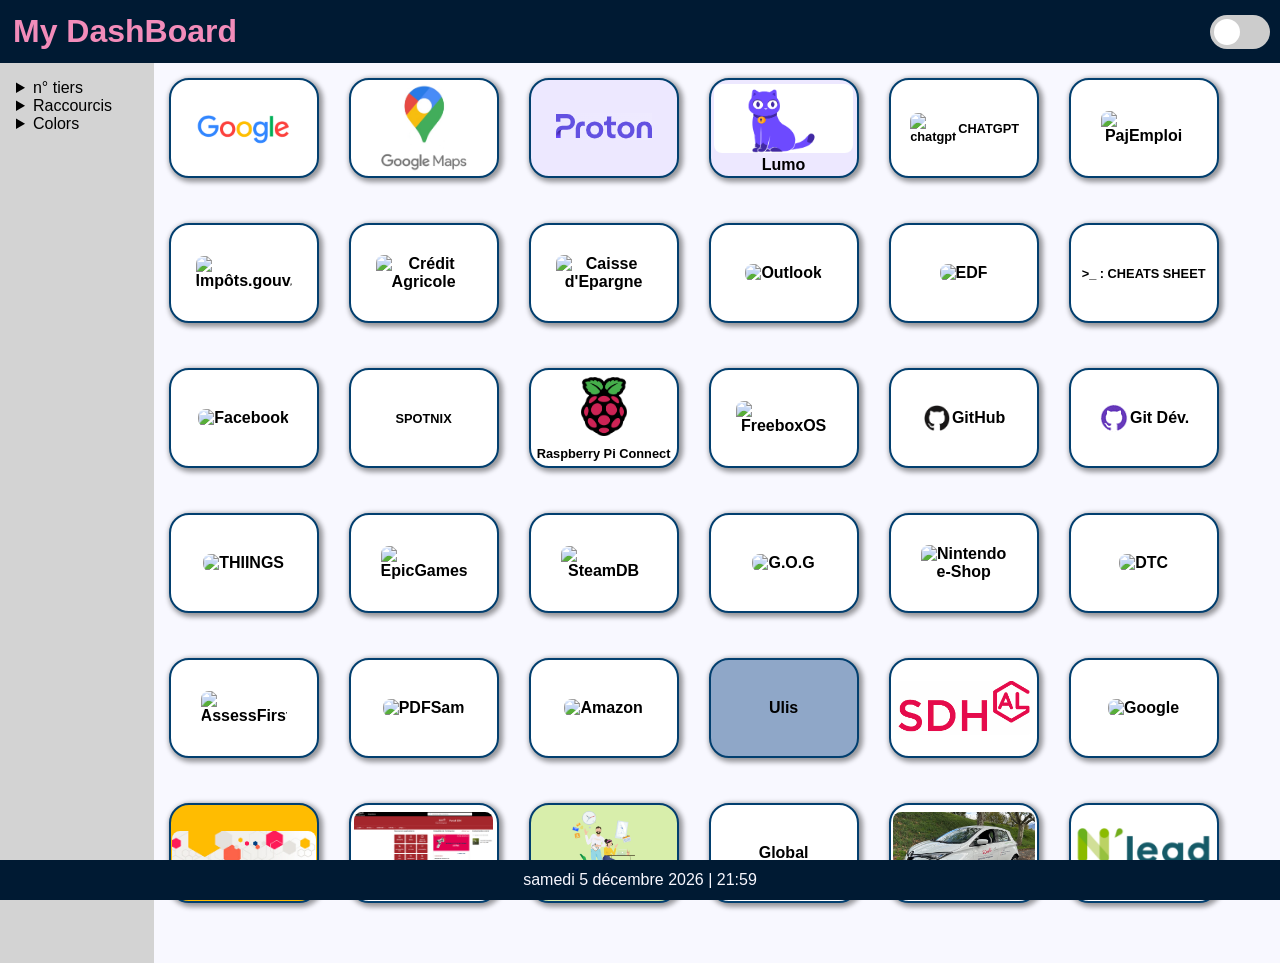
==== accueil.html @ 3bfd5beb "Update accueil.html" ====
<!DOCTYPE html>
<html lang="fr">
<head> 
  <meta charset="UTF8">
  <meta name="viewport" content="width=device-width, initial-scale=1.0">
  <title>My DashBoard</title>
  <link rel="stylesheet" href="./assets/style.css">
</head>
<body>
 <header>
  <h1>My DashBoard</h1>
  <label class="switch">
    <input type="checkbox">
    <span id="themeBtn" class="slider round"></span>
    </label>
 </header>  

<content>
	<aside class="sidebar">
    	 <details>
        <summary>n° tiers</summary>
          <ul>
          <li><strong> Cécile : </strong> <em> CVA </em><br> 20277596 </li>
          <li><strong> Mario  : </strong> <em> MJO </em><br> 20277439 </li>
          <li><strong> Emeline : </strong> <em> EVA </em><br> 20232457 </li>
          <li><strong> Linda : </strong> <em>  </em><br> 20244502 </li>
          <li><strong> Fiona : </strong> <em> FPC </em><br> 20261812 </li>
          <li><strong> Jérôme : </strong> <em> JCH </em><br> 20262426 </li>
          <li><strong> Nadine : </strong> <em> NAN </em><br> 19900276 </li>
          <li><strong> François : </strong> <br> 20009144 </li>
      </details>
        
      <details>
        <summary>Raccourcis</summary>
         <ul>
          <li>signature : alt + JMS </li>
          <li>pièce jointe : alt + SAFP  </li>
          <li> --inprivate "https://account.proton.me/fr/apps"</li> 
			 <li><pre> { DISPLAYBARCODE "https://devmj00.github.io/Appart_Eybens/" QR \t \h 1000 } </pre></li>
         </ul>
      </details>
        <details>
        <summary>Colors</summary>
        <div class="label-color" style="background-color : #001a33 ;">#001a33</div>
        <div class="label-color" style="background-color : #7ab3eb ;">#7ab3eb</div>
        <div class="label-color" style="background-color : #F28CBA ;">#F28CBA</div>
        <div class="label-color" style="background-color : #EC5197 ;">#EC5197</div>
        <div class="label-color" style="background-color : darkgreen ;">darkgreen</div>
        <div class="label-color" style="background-color : #009c00 ;">#009c00</div>
        <div class="label-color" style="background-color : #c50000 ;">#c50000</div>
        <div class="label-color" style="background-color : darkred ;">darkred</div>
        <div class="label-color" style="background-color : yellow ; color : black;">yellow</div>
        <div class="label-color" style="background-color : #FFBC01 ; color : black;">#FFBC01</div>
        <p> dual tone</p>
        <div class="label-color" style="background-color : #3447AA ; color : FBEAEB;">#3447AA</div>
        <div class="label-color" style="background-color : #FBEAEB ; color : #3447AA;">#FBEAEB</div>
        
        <div class="label-color" style="background-color : #9FE870 ; color : #163300;">#9FE870</div>
        <div class="label-color" style="background-color : #163300 ; color : #BDD9D7;">#163300</div>
        
        <div class="label-color" style="background-color : #BDD9D7 ; color : #03363D;">#BDD9D7</div>
        <div class="label-color" style="background-color : #03363D ; color : #BDD9D7;">#03363D</div>
        
        <div class="label-color" style="background-color : #FCDB32 ; color : #141D38;">#FCDB32</div>
        <div class="label-color" style="background-color : #141D38 ; color : #FCDB32;">#141D38</div>
        
        <div class="label-color" style="background-color : #34E0A1 ; color : #000000;">#34E0A1</div>     
        <div class="label-color" style="background-color : #000000 ; color : #34E0A1;">#000000</div>
        
        <div class="label-color" style="background-color : #6260FF ; color : #E4E4FF;">#6260FF</div>
        <div class="label-color" style="background-color : #E4E4FF ; color : #6260FF;">#E4E4FF</div>
        </details
  		</ul> 
 <!--     
      <iframe 
      src="https://www.google.com/maps/embed?pb=!1m18!1m12!1m3!1d2843.139183200873!2d5.714083076290503!3d45.15007097107056!2m3!1f0!2f0!3f0!3m2!1i1024!2i768!4f13.1!3m3!1m2!1s0x478a8b45962dcead%3A0x222e5b0a941be177!2sS.D.H%20Soci%C3%A9t%C3%A9%20Dauphinoise%20pour%20l&#39;Habitat!5e1!3m2!1sfr!2sfr!4v1780319355891!5m2!1sfr!2sfr" width="600" height="450" style="border:0;" allowfullscreen="" loading="lazy" referrerpolicy="no-referrer-when-downgrade">
        title="Echirolles"
        width="100"
        height="100"
        id="gmap_canvas"
        scrolling="no"
      </iframe>
  -->    
	</aside>


<!-- TEST 
<section>
	<details>
			<summary>PERSO</summary>
		<div>
			<a href="https://www.google.com/" target="_blank" rel="noopener noreferrer">
				<div class="card" style="color : black ; background-color : #FFFFFF ;" title="Ouvrir une page Google">
					<img src="./assets/google.png" alt="Google" style="max-width:100px;">
				</div>
			</a>
		</div> 
  </details>


	<details>
			<summary>SDH</summary>
		<div>
			<a href="https://www.google.com/maps" target="_blank" rel="noopener noreferrer" >
				<div class="card" style="background-color: white; color: black" title="Accéder à GoogleMaps">
					<img src="./assets/maps.png" alt="Google" style="max-width:100px;">
				</div>
			</a>
		</div>
  
    <div>
			<a href="https://account.proton.me/fr/apps" target="_blank" rel="noopener noreferrer" title="Ouvrir Proton">
				<div class="card" style="background-color: #EDE8FF;" >
					<img src="./assets/proton.png" alt="Proton" style="max-width:148px;">  
				</div>
			</a>
		</div>

		<div>
			<a href="https://github.com/login" title="Ouvrir GitHub" target="_blank" rel="noopener noreferrer">
				<div class="card" style="background-color: white; color: black" >
					<img src="./assets/github.png" alt="GIT-Hub">  
				</div>
			</a>
		</div>
	</details>
</section>
-->








	<section>
  
    <!-- GOOGLE --> 
		<div>
			<a href="https://www.google.com/" target="_blank" rel="noopener noreferrer">
				<div class="card" title="Ouvrir une page Google">
					<img src="./assets/img/google.png" alt="Google" style="max-width:100px;">
				</div>
			</a>
		</div> 
	
		<!-- GOOGLE MAPS --> 
		<div>
			<a href="https://www.google.com/maps" target="_blank" rel="noopener noreferrer" >
				<div class="card" title="Accéder à GoogleMaps">
					<img src="./assets/img/maps.png" alt="Google" style="max-width:100px;">
				</div>
			</a>
		</div>
  
        <!-- PROTON --> 
		<div>
			<a href="https://account.proton.me/fr/apps" target="_blank" rel="noopener noreferrer" title="Ouvrir Proton APPS">
				<div class="card" style="background-color: #EDE8FF;" >
					<img src="./assets/img/proton.png" alt="Proton" style="max-width:148px;">  
				</div>
			</a>
		</div>

  <!-- LUMO --> 
		<div>
			<a href="https://lumo.proton.me/u/3/" target="_blank" rel="noopener noreferrer" title="Ouvrir Lumo">
				<div class="card" style="background-color: #EDE8FF; color : black ;" >
					<img src="./assets/img/lumo.png" alt="Lumo" >Lumo
				</div>
			</a>
		</div>
    
    <!-- ChatGPT --> 
		<div>
			<a href="https://chat.openai.com/chat" target="_blank" rel="noopener noreferrer">
				<div class="card" style="font-size : 0.8rem;" title="Ouvrir ChatGPT">
					<img src="./assets/img/ai.png" style="max-width : 50px;" alt="chatgpt" >CHATGPT
        </div>
			</a>
		</div> 
    
  	<!-- PAJEMPLOI --> 
		<div>
			<a href="https://pajemploi.urssaf.fr/employeur/tableau-de-bord" title="Ouvrir PajEmploi" target="_blank" rel="noopener noreferrer">
				<div class="card" style="background-color: white; color: black" >
					<img src="" alt="PajEmploi" style="max-width:90px;">  
				</div> 
			</a>
		</div>
    
    <!-- Impôts  --> 
		<div>
			<a href="https://cfspart.impots.gouv.fr/LoginMDP?op=c&url=aHR0cHM6Ly9jZnNwYXJ0LmltcG90cy5nb3V2LmZyL3BvcnRhbC9kZ2kvcHVibGljL3BlcnNvO2pzZXNzaW9uaWQ9SU9EMUlNQVhET0dJSlFGSUVJUUNGRlE/cGFnZUlkPXBuYTJwYXImc2ZpZD0zMA==" target="_blank" rel="noopener noreferrer">
				<div class="card" title="Impôts.gouv.fr">
					<img src="" alt="Impôts.gouv.fr" style="max-width:100px;">
				</div>
			</a>
		</div>
  
  	<!-- CREDIT AGRICOLE  --> 
		<div>
			<a href="https://www.ca-sudrhonealpes.fr/" target="_blank" rel="noopener noreferrer">
				<div class="card" title="Crédit Agricole">
					<img src="" alt="Crédit Agricole" style="max-width:100px;">
				</div>
			</a>
		</div>

  	<!-- CAISSE EPARGNE  --> 
		<div>
			<a href="https://www.caisse-epargne.fr/languedoc-roussillon/" target="_blank" rel="noopener noreferrer">
				<div class="card" title="Caisse d'Epargne">
					<img src="" alt="Caisse d'Epargne" style="max-width:100px;">
				</div>
			</a>
		</div>
  
      <!-- HOTMAIL--> 
		<div>
			<a href="https://login.microsoftonline.com/common/oauth2/v2.0/authorize?client_id=9199bf20-a13f-4107-85dc-02114787ef48&scope=https%3A%2F%2Foutlook.office.com%2F.default%20openid%20profile%20offline_access&redirect_uri=https%3A%2F%2Foutlook.live.com%2Fmail%2F&client-request-id=3ce5e1bb-b1ed-cb11-c162-7fed2690da3d&response_mode=fragment&client_info=1&prompt=select_account&nonce=01993dd1-189d-70fd-88da-917ae0c7d07d&state=eyJpZCI6IjAxOTkzZGQxLTE4OWMtNzU2MS1iN2FjLWM1NzhhNDYzMGE0NyIsIm1ldGEiOnsiaW50ZXJhY3Rpb25UeXBlIjoicmVkaXJlY3QifX0%3D&claims=%7B%22access_token%22%3A%7B%22xms_cc%22%3A%7B%22values%22%3A%5B%22CP1%22%5D%7D%7D%7D&x-client-SKU=msal.js.browser&x-client-VER=4.14.0&response_type=code&code_challenge=01E7jorOYCx67soSQBR27kRPryKLrMpgQDZrTjeNAtE&code_challenge_method=S256&cobrandid=ab0455a0-8d03-46b9-b18b-df2f57b9e44c&fl=dob,flname,wld" title="Ouvrir Outlook" target="_blank" rel="noopener noreferrer">
				<div class="card" style="background-color: white; color: black" >
					<img src="https://aadcdn.msftauth.net/shared/1.0/content/images/microsoft_logo_564db913a7fa0ca42727161c6d031bef.svg" alt="Outlook" style="max-width:90px;">  
				</div> 
			</a>
		</div>
    



   	<!-- EDF --> 
		<div>
			<a href="https://espace-client.edf.fr/sso/XUI/#login/&realm=%2FINTERNET&goto=https%3A%2F%2Fespace-client.edf.fr%2Fsso%2Foauth2%2FINTERNET%2Fauthorize%3Fresponse_type%3Dcode%26scope%3Dopenid%2520email%2520profile%2520infotech%2520b2c_services%2520b2c_business_process%2520comptes-internet%2520gestion-bons-plans%2520contrats-services-options%2520contracts_list%253Aread%2520customers%253Aread%2520contracts%253Aread%2520documents%253Aread%2520edelia_comparisons%253Aread%2520edelia_elec_consumption%253Aread%2520edelia_gas_consumption%253Aread%2520edelia_offer_subscription%253Awrite%26client_id%3DSiteCP%26state%3DoAtGT6M9pdwWF07O2HU5NAYEZnY%26redirect_uri%3Dhttps%253A%252F%252Fparticulier.edf.fr%252Ffr%252Faccueil%252Fespace-client%252Fmoduleopenidc.html%26nonce%3DItp02R9O6--rkpZb56mmlXAcmfINxOmm5KK1skKWLx4%26response_mode%3Dform_post" target="_blank" rel="noopener noreferrer">
				<div class="card" title="Caisse d'Epargne">
					<img src="" alt="EDF" style="max-width:100px;">
				</div>
			</a>
		</div>
    
    <!-- CHEATS SHEET --> 
		<div>
			<a href="cheats_sheet.html" target="_blank" rel="noopener noreferrer">
				<div class="card" style="font-size : 0.8rem;" title="Ouvrir la page de cheats">>_ : CHEATS SHEET
				</div>
			</a>
		</div> 
  

  
  <!-- FACEBOOK  --> 
		<div>
			<a href="https://www.facebook.com/" target="_blank" rel="noopener noreferrer">
				<div class="card" title="Facebook">
					<img src="" alt="Facebook" style="max-width:100px;">
				</div>
			</a>
		</div>
    

    <!-- SPOTNIX --> 
		<div>
			<a href="http://192.168.1.165:8000/accounts/login/" target="_blank" rel="noopener noreferrer">
				<div class="card" style="font-size : 0.8rem;" title="Ouvrir spotnix">SPOTNIX
				</div>
			</a>
		</div> 
  
    <!-- RASPBERRY PI CONNECT --> 
		<div>
			<a href="https://id.raspberrypi.com/sign-in" target="_blank" rel="noopener noreferrer">
				<div class="card" style="font-size : 0.8rem;" title="Ouvrir Raspberry PI Connect">
					<img src="./assets/img/raspberry.png" alt="raspberry pi" style="max-width : 50px;">Raspberry Pi Connect
        </div>
			</a>
		</div> 
  
  <!-- FreeboxOS --> 
		<div>
			<a href="http://mafreebox.freebox.fr/" target="_blank" rel="noopener noreferrer">
				<div class="card" title="FreeboxOS">
					<img src="" alt="FreeboxOS" style="max-width:100px;">
				</div>
			</a>
		</div>
  
  	<!-- GIT HUB --> 
		<div>
			<a href="https://github.com/login" title="Ouvrir GitHub" target="_blank" rel="noopener noreferrer">
				<div class="card" "> 
					<img src="./assets/img/github.png" style="max-width : 30px; "alt="GIT-Hub">  GitHub
				</div>
			</a>
		</div>


		<!-- GIT HUB DEV --> 
		<div>
			<a href="https://github.com/login?return_to=https%3A%2F%2Fgithub.com%2Fauth%2Fgithub_editor%3Fredirect%3D%252Fgithub%252Fdev%26requestId%3D231b10f1-9324-4a76-9777-98030a4b96dc" title="Ouvrir GitHub DEV" target="_blank" rel="noopener noreferrer">
				<div class="card" >
					<img src="[data-uri]" alt="GIT-Hub Dev." style="max-width:80px;">  Git Dév.
				</div> 
			</a>
		</div>


<!-- THE THIINGS --> 
		<div>
			<a href="https://www.thiings.co/things" title="Ouvrir The THIINGS" target="_blank" rel="noopener noreferrer">
				<div class="card" style="background-color: white; color: black" >
					<img src="" alt="THIINGS" style="max-width:90px;">  
				</div> 
			</a>
		</div>



<!-- EPIC GAMES --> 
		<div>
			<a href="https://www.epicgames.com/site/fr/home" title="Ouvrir Epic Games" target="_blank" rel="noopener noreferrer">
				<div class="card" style="background-color: white; color: black" >
					<img src="" alt="EpicGames" style="max-width:90px;">  
				</div> 
			</a>
		</div>


	<!-- STEAM DB--> 
		<div>
			<a href="https://steamdb.info/upcoming/free/" title="Ouvrir SteamDB" target="_blank" rel="noopener noreferrer">
				<div class="card" style="background-color: white; color: black" >
					<img src="" alt="SteamDB" style="max-width:90px;">  
				</div> 
			</a>
		</div>


	<!-- GOG --> 
		<div>
			<a href="https://www.gog.com/fr/" title="Ouvrir Good Old Games" target="_blank" rel="noopener noreferrer">
				<div class="card" style="background-color: white; color: black" >
					<img src="" alt="G.O.G" style="max-width:90px;">  
				</div> 
			</a>
		</div>



	<!-- Nintendo e-Shop--> 
		<div>
			<a href="https://www.nintendo.fr/Rechercher/Rechercher-299117.html?f=147394-5-81" title="Ouvrir Nintendo e-Shop" target="_blank" rel="noopener noreferrer">
				<div class="card" style="background-color: white; color: black" >
					<img src="" alt="Nintendo e-Shop" style="max-width:90px;">  
				</div> 
			</a>
		</div>


	<!-- DTC --> 
		<div>
			<a href="https://danstonchat.com/latest.html" title="Ouvrir DTC" target="_blank" rel="noopener noreferrer">
				<div class="card" style="background-color: white; color: black" >
					<img src="" alt="DTC" style="max-width:90px;">  
				</div> 
			</a>
		</div>

	<!-- ASSESS FIRST --> 
		<div>
			<a href="https://my.assessfirst.com/profile/synthesis" title="Ouvrir AssessFirst" target="_blank" rel="noopener noreferrer">
				<div class="card" style="background-color: white; color: black" >
					<img src="" alt="AssessFirst" style="max-width:90px;">  
				</div> 
			</a>
		</div>

<!-- PDFSam --> 
		<div>
			<a href="https://pdfsam.org/fr/" title="Ouvrir PDFSam" target="_blank" rel="noopener noreferrer">
				<div class="card" style="background-color: white; color: black" >
					<img src="https://pdfsam.org/imgs/basic.svg" alt="PDFSam" style="max-width:90px;">  
				</div> 
			</a>
		</div>



	<!-- AMAZON --> 
		<div>
			<a href="https://www.amazon.fr/?ie=UTF8&ie=UTF8" title="Ouvrir Amazon" target="_blank" rel="noopener noreferrer">
				<div class="card" style="background-color: white; color: black" >
					<img src="" alt="Amazon" style="max-width:90px;">  
				</div> 
			</a>
		</div>








<!-- ////////////////////////////////////////////////////////////////////// -->


	<!-- ULIS --> 
		<div>
			<a href="http://srvuweb-p1//ULISNGE/index.do?clientHostName=%clientname%" target="_blank" rel="noopener noreferrer"><div class="card" style="background-color : #8FA7C8 ;" title="Démarrer avec Ulis" > Ulis </div></a>
		</div>
	
	<!-- SDH --> 
		<div>
			<a href="https://www.sdh.fr/accueil" title="Se rendre sur la page de la SDH" style="text-decoration:none;">
				<div class="card">
		  			<img src="./assets/img/sdh.png" alt="SDH">  
				</div>
			</a>
		</div>
	


		<!-- UTILES - L'intranet --> 
		<div>
			<a href="https://utiles-intranet.actionlogement.fr/jcms/j_6/accueil-action-logement" target="_blank" rel="noopener noreferrer"><div class="card" style="background-color : white ;" title="Consulter la page Utile" > <img src="https://utiles-intranet.actionlogement.fr/plugins/ActionLogementPlugin/images/svg/AL-Logo_Utiles.svg" alt="Google" style="max-width:100px;">
				</div>
</a>
		</div>
	



		<!-- TRAVAUX --> 
		<div>
			<a href="http://globalsdh/intranet/index.php?option=com_user&view=login&return=aHR0cDovL2dsb2JhbHNkaC9pbnRyYW5ldC9pbmRleC5waHA/b3B0aW9uPWNvbV90YWNoZSZ2aWV3PXRhY2hlJkl0ZW1pZD0x" target="_blank" rel="noopener noreferrer"><div class="card" style="background-color : #FFBC01 ;" title="Accéder à la plate-forme Travaux">
		<img src="./assets/img/plateforme.png" alt="plate-forme travaux" style="max-width : 148px ; padding : 2px ;"> 
    </div>
    </a>
    </div>
	
		<!-- SHAREPOINT --> 
		<div>
			<a href="https://sdh38.sharepoint.com/" target="_blank" rel="noopener noreferrer">
				<div class="card" style="background-color : white ;" title="Accéder au Sharepoint de la SDH">
					<img src="./assets/img/sharepoint.png" alt="Sharepoint"  > 
				</div>
			</a>
		</div>
	  
	
		<!-- E-Temptation -->    
		<div>
			<a href="https://etemptation.sdh.fr/webquartz/ux/login" target="_blank" rel="noopener noreferrer">
      <div class="card" style="background-color : #D8EEAB; color:black; font-size : 0.8rem;" title="Accéder à e-temptation"> 
        <img src="./assets/img/etemptation.png" alt="e-temptation" style="max-height : 70px;" > e-Temptation
      </div>
      </a>
    </div>
    
		<!-- GLOBAL --> 
		<div>
			<a href="https://sdh38.sharepoint.com/:x:/r/sites/contrats/_layouts/15/Doc.aspx?sourcedoc=%7B509EFE42-FEB6-487E-A85F-B5C6C9107D9E%7D&file=GLOBAL.xlsx&action=default&mobileredirect=true" target="_blank" rel="noopener noreferrer"><div class="card" title="Ouvrir le fichier Global.xls"> Global </div> </a>
		</div>
	  
			<!-- Résa voitures --> 
		<div>
			<a href="https://sdh38.sharepoint.com/sites/resa-auto/SitePages/Home.aspx" target="_blank" rel="noopener noreferrer" title="Ouvrir la page de réservations">
				<div class="card" >
					<img src="./assets/img/voiture sdh.png" alt="Voiture SD" style="max-width:146px;">  
				</div>
			</a>
		</div>
	
		<!-- NLEAD --> 
		<div>
			<a href="https://lead.novamap.fr/Logon.html" target="_blank" rel="noopener noreferrer" >
				<div class="card" style="background-color: white; color: black" title="Accéder à NLead">
					<img src="./assets/img/nlead.png" alt="NLead" style="max-width:145px; height : auto ;">
				</div>
			</a>
		</div>
	
	
		<!-- BPU FOURNISSEURS --> 
		<div>
			<a href="https://sdh38.sharepoint.com/sites/coordination/Contrats%20cadres/Forms/AllItems.aspx?id=%2Fsites%2Fcoordination%2FContrats%20cadres%2FContrats%20Cadres%20Documents%20utilisateurs%2001%2004%202024%2FBPU%20CCTP%20UTILISATEURS%20SDH&viewid=c0a34562%2Da42f%2D4c1d%2Db7f9%2D2b9f43f0b4b4&csf=1&web=1&e=fppwPn&CID=4b748ab4%2D9c26%2D47b3%2D93e7%2D63bd89ae9bfc&FolderCTID=0x012000C0CA5AEB430E444C98773A76CD23D362" target="_blank" rel="noopener noreferrer"><div class="card" title="Ouvrir les BPU"> BPU Fournisseurs</div> </a>
		</div>
	
	
	
		<!-- SYNDICS --> 
		<div>
			<a href="https://sdh38.sharepoint.com/:x:/r/sites/dtps-p/Partage/PROXIMIT%C3%89/TER%2005%20-%20Sud%20et%20Est/PATRIMOINE%20TSE/GESTION%20SYNDIC/Coordonn%C3%A9es%20syndics.xlsx?d=w564c66ccb73a5b92b030b81d4233f029&csf=1&web=1&e=CpN0zS" target="_blank" rel="noopener noreferrer"><div class="card" title="Ouvrir le tableau coordonnées des syndics"> Syndics</div> </a>
		</div>
	
	
	
		<!-- MOKA.CARE --> 
		<div>
			<a href="https://member.moka.care/users/sign_in" target="_blank" rel="noopener noreferrer" title="Ouvrir la page Moka.Care">
				<div class="card" style="background-color: white;" >
					<img src="https://member.moka.care/assets/moka-care-logo-166x40-65ba8d927c11c971dc412931bf18266c7afb45d88df85abef12a6f43768f564c.svg" alt="MokaCare" style="max-width:145px; padding : 3px;">  
				</div>
			</a>
		</div>
	
		<!-- EPSENS --> 
		<div>
			<a href="https://www.epsens.com/" title="Ouvrir la page Epsens" target="_blank" rel="noopener noreferrer" >
				<div class="card" >
					<img src="https://www.epsens.com/themes/custom/epargne_salariale/img/logo.svg" alt="Epsens" style="max-width:100px;">  
				</div>
			</a>
		</div>
	
		<!-- ABEILLES --> 
		<div>
			<a href="https://sdh38.sharepoint.com/sites/collab/Dossiers%20collaboratifs/Forms/AllItems.aspx?id=%2Fsites%2Fcollab%2FDossiers%20collaboratifs%2FContrats%2F01%20Contrats%2F1%2E%20CONTRATS%20ENTRETIEN%20COURANT%2FDESINSECTISATION%20DERATISATION%20DESINFECTION%20%20GAINES%20RECEPT%20LOCAUX%20VO%2FContrat%5F2D%5F01%2D07%2D2024%5F30%2D06%2D2028%2FLOT%2001%20PRODHYG&viewid=69fb6774%2Db1b8%2D4501%2D88e7%2De67838792ee4&FolderCTID=0x01200038919A1790571C4EA8BCA6A5AD4B221E" target="_blank" rel="noopener noreferrer" title="Ouvrir la page des BPU guêpes/abeilles/frelons etc...">
				<div class="card" style="background-color: white; color: black" alt="Sharepoint sur les abeilles">
					<img src="./assets/img/frelon.png" alt="Abeilles" style="max-height : 70px; max-width : 80px;">   BPU Insectes
        </div>
			</a>
		</div>
	
		<!-- CADASTRE --> 
		<div>
			<a href="https://cadastre.data.gouv.fr/" target="_blank" rel="noopener noreferrer" title="Accéder aux références cadastrales">
				<div class="card" >
					<img src="./assets/img/cadastre.png" alt="Cadastre" style="max-height : 80px; max-width : 140px;">  Cadastre
				</div>
			</a>
		</div>

		<!-- ISERBA --> 
		<div>
			<a href="https://extranet.iserba.fr/login" target="_blank" rel="noopener noreferrer" title="Consulter les rapports d'intervention">
				<div class="card" >
					<img src="./assets/img/iserba.png" alt="Iserba" style="max-width:145px;">
				</div>
			</a>
		</div>
  
  
  		<!-- Activ'Challenge --> 
		<div>
			<a href="https://www.activchallenge.fr/wp/wp-login.php" target="_blank" rel="noopener noreferrer" title="Let's go challenge">
				<div class="card" > Activ'Challenge
					<img src="https://www.activchallenge.fr/content/uploads/2022/09/Logo-ActivChallenge-x4.png" alt="Activ'Challenge" style="max-width:140px;">
				</div>
			</a>
		</div>


  		<!-- Football Cup --> 
		<div>
			<a href="https://sdh38.scorecastbusiness.com/auth/login" target="_blank" rel="noopener noreferrer" title="Let's go challenge">
				<div class="card" > Football Cup
					<img src="./assets/img/football.png" alt="Football Cup" style="max-width:145px;">
				</div>
			</a>
		</div>
		

<!-- MELCHIOR -->


		<div>
			<a href="https://compte.melchior.pro/" title="Melchior" target="_blank" rel="noopener noreferrer">
				<div class="card" >
					<img src="./assets/img/melchior.png" alt="Melchior">  
				</div> 
			</a>
		</div>
	</section>
</content>
	
<footer id="site-footer">
</footer>

<script src="./assets/scripts.js"></script>
</body>
---- assets/style.css ----
/* -------------------------------------------------
   Reset minimal
   ------------------------------------------------- */
*,
*::before,
*::after {
    box-sizing: border-box;
    margin: 0;
    padding: 0;
}

body {
	#display : flex ; 
	font-family: "Antonio", sans-serif;
	#flex-direction : column ; 
	align-items : center ; 
	background-color : ghostwhite; 
	height : 90vh;
	overflow: auto; 
}

body.dark {
	background-color : #001a33;
	color : white;
}
	
body.dark button {
	background-color : #F28CBA;
}

body.dark aside,
aside.dark {
    background-color: #001a33;
}

body.dark .card {
    border: 2px solid ghostwhite;
    background-color: #001a33;
	color : ghostwhite;
}

	
header {
  min-height : 60px;
  padding : 10px;
  /*height : auto;*/
  background-color : #001a33;
  color : #F28CBA;
  display : flex ;
  flex-direction : row ;
  justify-content : space-between;
  align-items : center;
  

}

header > h1 {
	padding : 3px;
	text-align: center; 
}


a {
	text-decoration : none ; 
	color : ghostwhite ; 
}

button {
	padding : 10px; 
	border : none;
	background : #7ab3eb;
	color : white;
	border-radius : 8px;
	cursor : pointer;
	font-size : 20px;
}

.label-color {
	margin : 5px;
	color : white; 
	border-radius : 8px ; 
	max-width : 60%; 
	min-height : 30px;
	padding : 1%; 
	text-align : center;
	display : flex ;
	flex-direction : column;
	justify-content : center; 
	font-size : 0.8rem;
	font-weight : bold;
}

.card {
	display : flex ; 
	padding : 1% ;
	flex-wrap : wrap ; 
	min-width : 130px ;
	/* max-width : 150px; */
	width : 150px ;
	height : 100px;
	min-height : 100px;
	background-color : white ;
	color : black; 
	border : 2px solid #023F6F;
	border-radius : 20px ; 
	box-shadow : 2px 2px 5px 2px rgba(0, 0, 0, 0.4) ;
	justify-content : center ; 
	align-items : center ; 
	text-align : center ; 
	margin-bottom : 15px ;
	font-weight : bold ; 
	transition: all 0.2s ease;
}

/*
iframe {
	width : 100%;
}
*/

.card:hover {
	cursor : pointer ; 
	transform : scale(1.1) ;
	transition : transform 99ms ;
}

footer {
	display : flex ;
	position : fixed ;
	left : 0;
	bottom : 0 ; 
	color : ghostwhite ; 
	background-color : #001a33;; 
	width : 100% ; 
	height : 40px; 
	justify-content : center ;
	align-items : center; 
}

content {
	display : flex ; 
	flex-direction : row ; 
	width : 100%;
	/* overflow-y: auto; */
}

img {
  border-radius : 10px;
  padding : 2px;
  max-width : 100%;
  max-height : 100%;
}

 /* ---------- Sidebar (menu) ---------- */
.sidebar {
	position: sticky;  /* reste visible pendant le scroll */
	flex: 0 0 12%;   
	top: 0;
	left: 0;
	min-width : 130px;
	/*
    max-width : 250px;
    width : 5%; 
  */
	height: 100vh;
	background: lightgrey;
	padding: 1rem;
	/* box-sizing: border-box; */
	overflow-y: auto;
	}
    
.sidebar h1 {
	text-align : center ; 
	color : #023F6F ;
}
.sidebar h2 {
	margin-top: 0;
	color : #023F6F; 
}

.sidebar h3 {
	color : green;
}
.sidebar ul {
	list-style: none;
	padding: 0;
	margin: 0;
}

.sidebar li {
	margin: 0.5rem 0;
	font-size : 0.9em ;
}


/*
.sidebar a {
	text-decoration: none;
	color: #333;
	font-weight: 500;
}

.sidebar a:hover {
	color: #0066cc;
}
*/


section 
{
	display : flex ; 
	flex: 1; 
	flex-direction : row ; 
	align-items : center ; 
	align-content : flex-start ;
	justify-content: flex-start ; 
	padding : 15px;             
	right: 0;
	flex-wrap : wrap;
	gap : 30px ; 
	width : 70%;
	max-width: calc(100% - 150px); /* garantit qu’on ne dépasse pas le sidebar */
	height : 95vh; 
	overflow-y: auto;
}
 	

.switch {
	position : relative ; 
	display : inline-block ;
	width : 60px;
	height : 34px;
}

.switch input {
	opacity : 0;
	width : 0;
	height : 0;
}

.slider {
	position : absolute; 
	cursor : pointer ; 
	top : 0;
	left : 0;
	right : 0;
	bottom : 0;
	background-color : #ccc;
	-webkit-transition : .4s;
	transition : .4s;
}

.slider:before {
	position : absolute;
	content : "";
	height : 26px;
	width : 26px;
	left : 4px;
	bottom: 4px;
	background-color : white; 
	-webkit-transition : .4s;
	transition: .4s;
}

input:checked + .slider {
	background-color: #2196F3;
}

input:focus + .slider {
	box-shadow : 0 0 1px #2196F3;
}

input:checked + .slider:before {
	-webkit-transform : translateX(26px);
	-ms-transform: translateX(26px);
	transform: translateX(26px);
}

.slider.round {
	border-radius: 34px;
}

.slider.round:before {
	border-radius: 50%;
}



/* -------------------------------------------------
   1️⃣ Tablette (portrait) – largeur ≤ 1024 px
   ------------------------------------------------- */
@media (max-width: 1024px) {
    .card {
        height : 150px ; 
	flex: 0 0 30%;      /* 3 cartes par ligne */
	
    }

/* Masque la barre sur les navigateurs WebKit (Chrome, Edge, Safari) */
         .sidebar::-webkit-scrollbar {
                  width: 0;               /* largeur de la barre */
                  background: transparent;/* évite un petit espace gris */
}
/* Firefox – utilise la propriété propriétaire */
.sidebar {
    scrollbar-width: none;  /* «none » masque la barre */
}

/* Optionnel : garder la possibilité de faire défiler avec la molette ou le toucher */
.sidebar {
    -ms-overflow-style: none;   /* IE/Edge legacy */
}

}

/* -------------------------------------------------
   2️⃣ Mobile – largeur ≤ 768 px
   ------------------------------------------------- */
@media (max-width: 768px) {
  
    .card {
        min-width : 110px ;
	width : 130px;
	height : 130px;
        font-size : 0.8em ;  
   }

   .card img {
       width : 80%;
   }
   
   .sidebar {
	/*position: sticky;          */    /* reste visible pendant le scroll */
	flex: 0 0 12%;   
	top: 0;
	left: 0;
	min-width : 120px;
	max-width : 200px;
	width : 10%; 
	height: 100vh;
	background: lightgrey;
	padding: 1rem;
	/* box-sizing: border-box; */
	overflow-y: auto;
	}
   
   .sidebar h2
   {
       font-size : 0.8em; 
   }

   .sidebar li {
	margin: 0.5rem 0;
	font-size : 0.7em ;
   }

/* Masque la barre sur les navigateurs WebKit (Chrome, Edge, Safari) */
         .sidebar::-webkit-scrollbar {
                  width: 0;               /* largeur de la barre */
                  background: transparent;/* évite un petit espace gris */
       }
/* Firefox – utilise la propriété propriétaire */
.sidebar {
    scrollbar-width: none;  /* «none » masque la barre */
}

/* Optionnel : garder la possibilité de faire défiler avec la molette ou le toucher */
.sidebar {
    -ms-overflow-style: none;   /* IE/Edge legacy */
}
}
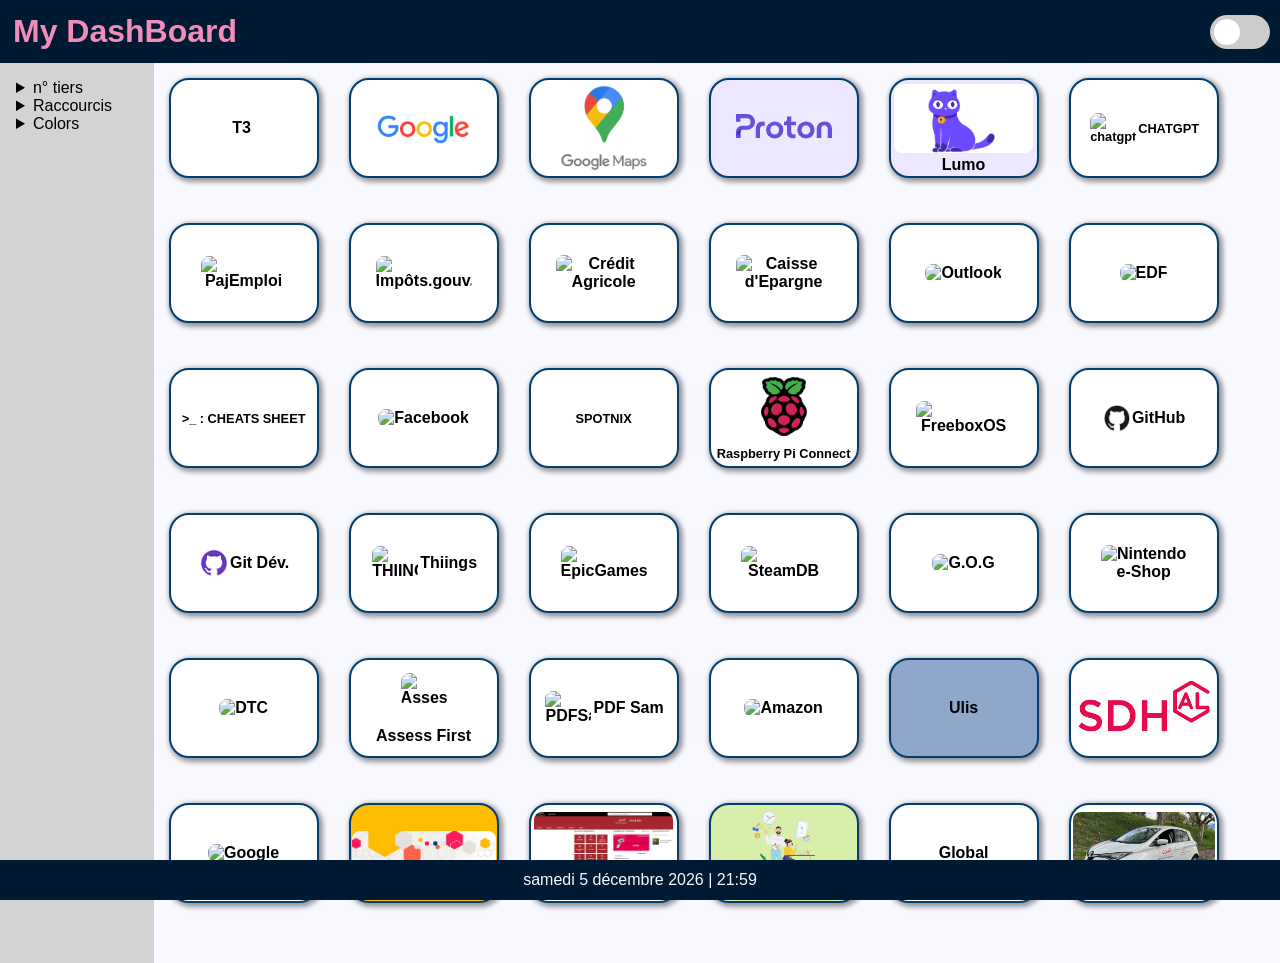
==== commit 292f996d: "Add files via upload" ====
--- a/accueil.html
+++ b/accueil.html
@@ -37,7 +37,7 @@
           <li>signature : alt + JMS </li>
           <li>pièce jointe : alt + SAFP  </li>
           <li> --inprivate "https://account.proton.me/fr/apps"</li> 
-			 <li><pre> { DISPLAYBARCODE "https://devmj00.github.io/Appart_Eybens/" QR \t \h 1000 } </pre></li>
+           <li><pre> { DISPLAYBARCODE "https://devmj00.github.io/Appart_Eybens/" QR \t \h 1000 } </pre></li>
          </ul>
       </details>
         <details>
@@ -136,7 +136,14 @@
 
 
 	<section>
-  
+     <!-- Appart --> 
+		<div>
+			<a href="https://devmj00.github.io/Appart_Eybens/" target="_blank" rel="noopener noreferrer">
+				<div class="card" title="Ouvrir page de vente"> T3
+					<img src="" alt="" style="max-width:100px;">
+				</div>
+			</a>
+		</div> 
     <!-- GOOGLE --> 
 		<div>
 			<a href="https://www.google.com/" target="_blank" rel="noopener noreferrer">
@@ -177,7 +184,7 @@
 		<div>
 			<a href="https://chat.openai.com/chat" target="_blank" rel="noopener noreferrer">
 				<div class="card" style="font-size : 0.8rem;" title="Ouvrir ChatGPT">
-					<img src="./assets/img/ai.png" style="max-width : 50px;" alt="chatgpt" >CHATGPT
+					<img src="./assets/img/chatgpt.png" style="max-width : 50px;" alt="chatgpt" >CHATGPT
         </div>
 			</a>
 		</div> 
@@ -186,7 +193,7 @@
 		<div>
 			<a href="https://pajemploi.urssaf.fr/employeur/tableau-de-bord" title="Ouvrir PajEmploi" target="_blank" rel="noopener noreferrer">
 				<div class="card" style="background-color: white; color: black" >
-					<img src="" alt="PajEmploi" style="max-width:90px;">  
+					<img src="./assets/img/pajemploi.svg" alt="PajEmploi" style="max-width:90px;">  
 				</div> 
 			</a>
 		</div>
@@ -195,7 +202,7 @@
 		<div>
 			<a href="https://cfspart.impots.gouv.fr/LoginMDP?op=c&url=aHR0cHM6Ly9jZnNwYXJ0LmltcG90cy5nb3V2LmZyL3BvcnRhbC9kZ2kvcHVibGljL3BlcnNvO2pzZXNzaW9uaWQ9SU9EMUlNQVhET0dJSlFGSUVJUUNGRlE/cGFnZUlkPXBuYTJwYXImc2ZpZD0zMA==" target="_blank" rel="noopener noreferrer">
 				<div class="card" title="Impôts.gouv.fr">
-					<img src="" alt="Impôts.gouv.fr" style="max-width:100px;">
+					<img src="./assets/img/impots.png" alt="Impôts.gouv.fr" style="max-width:100px;">
 				</div>
 			</a>
 		</div>
@@ -204,7 +211,7 @@
 		<div>
 			<a href="https://www.ca-sudrhonealpes.fr/" target="_blank" rel="noopener noreferrer">
 				<div class="card" title="Crédit Agricole">
-					<img src="" alt="Crédit Agricole" style="max-width:100px;">
+					<img src="./assets/img/ca.webp" alt="Crédit Agricole" style="max-width:100px;">
 				</div>
 			</a>
 		</div>
@@ -213,7 +220,7 @@
 		<div>
 			<a href="https://www.caisse-epargne.fr/languedoc-roussillon/" target="_blank" rel="noopener noreferrer">
 				<div class="card" title="Caisse d'Epargne">
-					<img src="" alt="Caisse d'Epargne" style="max-width:100px;">
+					<img src="./assets/img/ce.webp" alt="Caisse d'Epargne" style="max-width:100px;">
 				</div>
 			</a>
 		</div>
@@ -234,7 +241,7 @@
 		<div>
 			<a href="https://espace-client.edf.fr/sso/XUI/#login/&realm=%2FINTERNET&goto=https%3A%2F%2Fespace-client.edf.fr%2Fsso%2Foauth2%2FINTERNET%2Fauthorize%3Fresponse_type%3Dcode%26scope%3Dopenid%2520email%2520profile%2520infotech%2520b2c_services%2520b2c_business_process%2520comptes-internet%2520gestion-bons-plans%2520contrats-services-options%2520contracts_list%253Aread%2520customers%253Aread%2520contracts%253Aread%2520documents%253Aread%2520edelia_comparisons%253Aread%2520edelia_elec_consumption%253Aread%2520edelia_gas_consumption%253Aread%2520edelia_offer_subscription%253Awrite%26client_id%3DSiteCP%26state%3DoAtGT6M9pdwWF07O2HU5NAYEZnY%26redirect_uri%3Dhttps%253A%252F%252Fparticulier.edf.fr%252Ffr%252Faccueil%252Fespace-client%252Fmoduleopenidc.html%26nonce%3DItp02R9O6--rkpZb56mmlXAcmfINxOmm5KK1skKWLx4%26response_mode%3Dform_post" target="_blank" rel="noopener noreferrer">
 				<div class="card" title="Caisse d'Epargne">
-					<img src="" alt="EDF" style="max-width:100px;">
+					<img src="./assets/img/edf.png" alt="EDF" style="max-width:100px;">
 				</div>
 			</a>
 		</div>
@@ -308,8 +315,8 @@
 <!-- THE THIINGS --> 
 		<div>
 			<a href="https://www.thiings.co/things" title="Ouvrir The THIINGS" target="_blank" rel="noopener noreferrer">
-				<div class="card" style="background-color: white; color: black" >
-					<img src="" alt="THIINGS" style="max-width:90px;">  
+				<div class="card" style="background-color: white; color: black" > 
+					<img src="./assets/img/thiings.png" alt="THIINGS" style="max-width:50px;">Thiings  
 				</div> 
 			</a>
 		</div>
@@ -370,7 +377,7 @@
 		<div>
 			<a href="https://my.assessfirst.com/profile/synthesis" title="Ouvrir AssessFirst" target="_blank" rel="noopener noreferrer">
 				<div class="card" style="background-color: white; color: black" >
-					<img src="" alt="AssessFirst" style="max-width:90px;">  
+					<img src="./assets/img/assess.webp" alt="AssessFirst" style="max-width:50px;">  Assess First
 				</div> 
 			</a>
 		</div>
@@ -379,7 +386,7 @@
 		<div>
 			<a href="https://pdfsam.org/fr/" title="Ouvrir PDFSam" target="_blank" rel="noopener noreferrer">
 				<div class="card" style="background-color: white; color: black" >
-					<img src="https://pdfsam.org/imgs/basic.svg" alt="PDFSam" style="max-width:90px;">  
+					<img src="https://pdfsam.org/imgs/basic.svg" alt="PDFSam" style="max-width:50px;"> PDF Sam 
 				</div> 
 			</a>
 		</div>
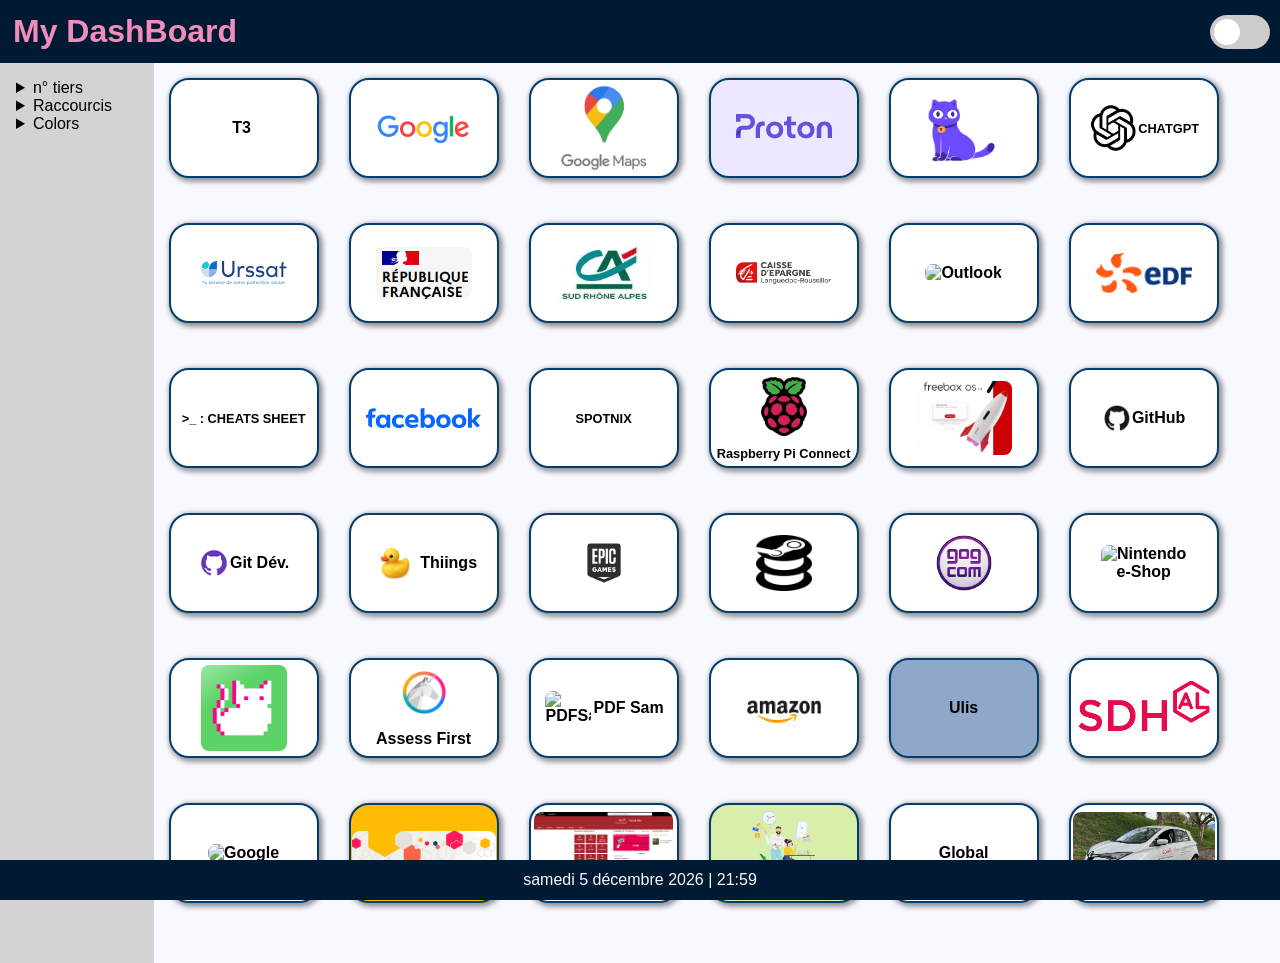
==== commit 252088e1: "Add files via upload" ====
--- a/accueil.html
+++ b/accueil.html
@@ -174,8 +174,8 @@
   <!-- LUMO --> 
 		<div>
 			<a href="https://lumo.proton.me/u/3/" target="_blank" rel="noopener noreferrer" title="Ouvrir Lumo">
-				<div class="card" style="background-color: #EDE8FF; color : black ;" >
-					<img src="./assets/img/lumo.png" alt="Lumo" >Lumo
+				<div class="card">
+					<img src="./assets/img/lumo.png" alt="Lumo" >
 				</div>
 			</a>
 		</div>
@@ -260,7 +260,7 @@
 		<div>
 			<a href="https://www.facebook.com/" target="_blank" rel="noopener noreferrer">
 				<div class="card" title="Facebook">
-					<img src="" alt="Facebook" style="max-width:100px;">
+					<img src="./assets/img/fb.svg" alt="Facebook" style="max-width:120px;">
 				</div>
 			</a>
 		</div>
@@ -287,7 +287,7 @@
 		<div>
 			<a href="http://mafreebox.freebox.fr/" target="_blank" rel="noopener noreferrer">
 				<div class="card" title="FreeboxOS">
-					<img src="" alt="FreeboxOS" style="max-width:100px;">
+					<img src="./assets/img/freeboxos.png" alt="FreeboxOS" style="max-width:100px;">
 				</div>
 			</a>
 		</div>
@@ -327,7 +327,7 @@
 		<div>
 			<a href="https://www.epicgames.com/site/fr/home" title="Ouvrir Epic Games" target="_blank" rel="noopener noreferrer">
 				<div class="card" style="background-color: white; color: black" >
-					<img src="" alt="EpicGames" style="max-width:90px;">  
+					<img src="./assets/img/epicgames.png" alt="EpicGames" style="max-width:90px;">  
 				</div> 
 			</a>
 		</div>
@@ -337,7 +337,7 @@
 		<div>
 			<a href="https://steamdb.info/upcoming/free/" title="Ouvrir SteamDB" target="_blank" rel="noopener noreferrer">
 				<div class="card" style="background-color: white; color: black" >
-					<img src="" alt="SteamDB" style="max-width:90px;">  
+					<img src="./assets/img/steamdb.webp" alt="SteamDB" style="max-width:60px;">  
 				</div> 
 			</a>
 		</div>
@@ -347,7 +347,11 @@
 		<div>
 			<a href="https://www.gog.com/fr/" title="Ouvrir Good Old Games" target="_blank" rel="noopener noreferrer">
 				<div class="card" style="background-color: white; color: black" >
-					<img src="" alt="G.O.G" style="max-width:90px;">  
+					<img 
+						src="./assets/img/gog.webp"
+						alt="G.O.G"
+						style="max-width:60px;"
+					/>
 				</div> 
 			</a>
 		</div>
@@ -358,7 +362,7 @@
 		<div>
 			<a href="https://www.nintendo.fr/Rechercher/Rechercher-299117.html?f=147394-5-81" title="Ouvrir Nintendo e-Shop" target="_blank" rel="noopener noreferrer">
 				<div class="card" style="background-color: white; color: black" >
-					<img src="" alt="Nintendo e-Shop" style="max-width:90px;">  
+					<img src="./assets/img/nintendo.svg" alt="Nintendo e-Shop" style="max-width:90px;">  
 				</div> 
 			</a>
 		</div>
@@ -368,7 +372,7 @@
 		<div>
 			<a href="https://danstonchat.com/latest.html" title="Ouvrir DTC" target="_blank" rel="noopener noreferrer">
 				<div class="card" style="background-color: white; color: black" >
-					<img src="" alt="DTC" style="max-width:90px;">  
+					<img src="./assets/img/dtc.webp" alt="DTC" style="max-width:90px;">  
 				</div> 
 			</a>
 		</div>
@@ -397,7 +401,7 @@
 		<div>
 			<a href="https://www.amazon.fr/?ie=UTF8&ie=UTF8" title="Ouvrir Amazon" target="_blank" rel="noopener noreferrer">
 				<div class="card" style="background-color: white; color: black" >
-					<img src="" alt="Amazon" style="max-width:90px;">  
+					<img src="./assets/img/amazon.webp" alt="Amazon" style="max-width:90px;">  
 				</div> 
 			</a>
 		</div>
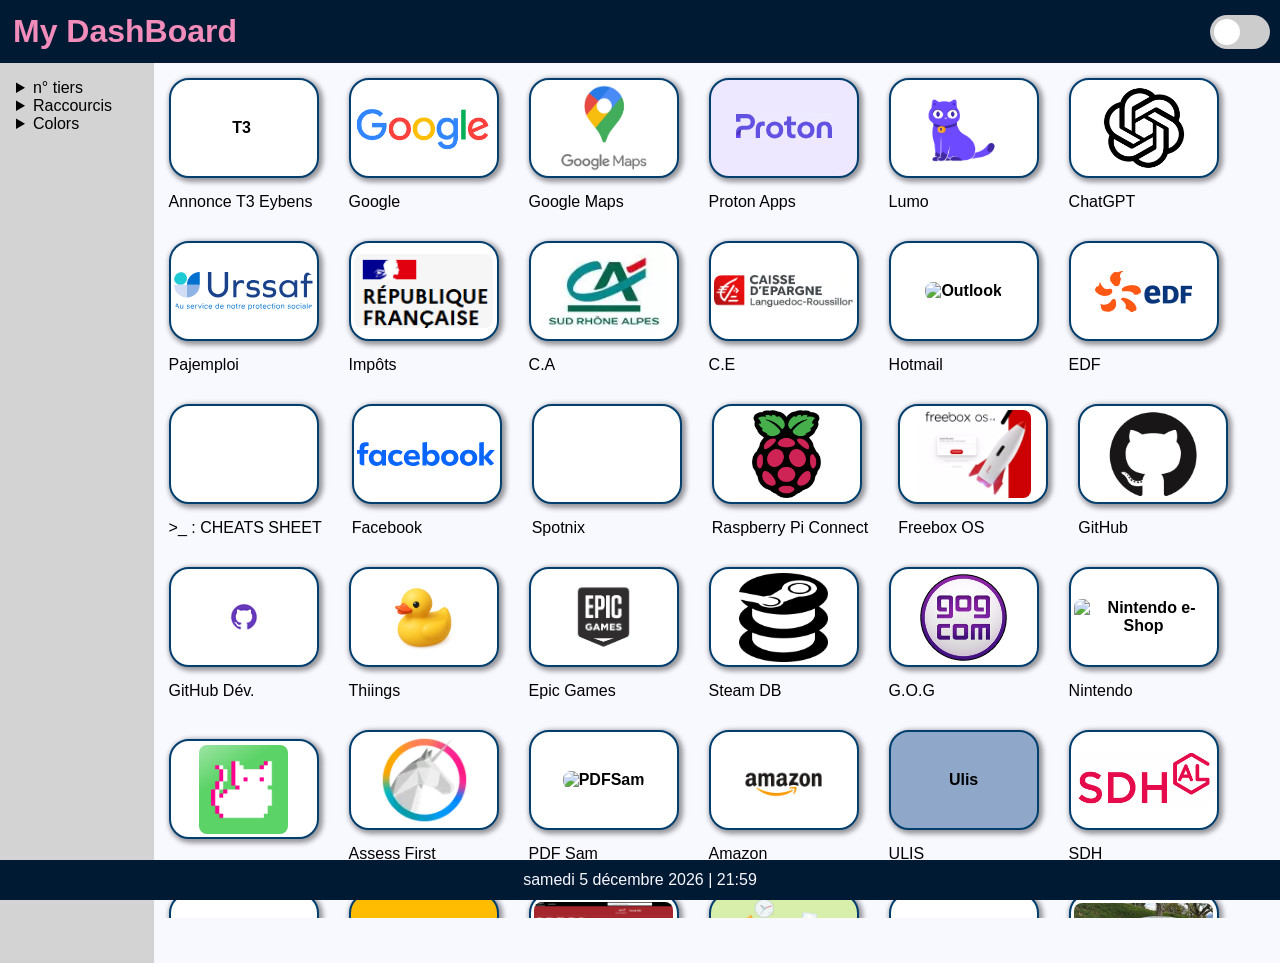
==== commit 55d9a324: "Update accueil.html" ====
--- a/accueil.html
+++ b/accueil.html
@@ -1,4 +1,3 @@
-
 <!DOCTYPE html>
 <html lang="fr">
 <head> 
@@ -70,6 +69,9 @@
         
         <div class="label-color" style="background-color : #6260FF ; color : #E4E4FF;">#6260FF</div>
         <div class="label-color" style="background-color : #E4E4FF ; color : #6260FF;">#E4E4FF</div>
+        
+        <div class="label-color" style="background-color : #E53156 ; color : #1F497D;">#E53156</div>
+        <div class="label-color" style="background-color : #1F497D ; color : #E53156;">#1F497D</div>
         </details
   		</ul> 
  <!--     
@@ -140,35 +142,39 @@
 		<div>
 			<a href="https://devmj00.github.io/Appart_Eybens/" target="_blank" rel="noopener noreferrer">
 				<div class="card" title="Ouvrir page de vente"> T3
-					<img src="" alt="" style="max-width:100px;">
-				</div>
-			</a>
+					<img src="" alt="" >
+				</div>
+			</a>
+       <label class="card-label">Annonce T3 Eybens</label>
 		</div> 
     <!-- GOOGLE --> 
 		<div>
 			<a href="https://www.google.com/" target="_blank" rel="noopener noreferrer">
 				<div class="card" title="Ouvrir une page Google">
-					<img src="./assets/img/google.png" alt="Google" style="max-width:100px;">
-				</div>
-			</a>
+					<img src="./assets/img/google.png" alt="Google">
+				</div>
+			</a>
+       <label class="card-label">Google</label>
 		</div> 
 	
 		<!-- GOOGLE MAPS --> 
 		<div>
 			<a href="https://www.google.com/maps" target="_blank" rel="noopener noreferrer" >
 				<div class="card" title="Accéder à GoogleMaps">
-					<img src="./assets/img/maps.png" alt="Google" style="max-width:100px;">
-				</div>
-			</a>
+					<img src="./assets/img/maps.png" alt="Google">
+				</div>
+			</a>
+       <label class="card-label">Google Maps</label>
 		</div>
   
         <!-- PROTON --> 
 		<div>
 			<a href="https://account.proton.me/fr/apps" target="_blank" rel="noopener noreferrer" title="Ouvrir Proton APPS">
 				<div class="card" style="background-color: #EDE8FF;" >
-					<img src="./assets/img/proton.png" alt="Proton" style="max-width:148px;">  
-				</div>
-			</a>
+					<img src="./assets/img/proton.png" alt="Proton">  
+				</div>
+			</a>
+       <label class="card-label">Proton Apps</label>
 		</div>
 
   <!-- LUMO --> 
@@ -178,60 +184,67 @@
 					<img src="./assets/img/lumo.png" alt="Lumo" >
 				</div>
 			</a>
+       <label class="card-label">Lumo</label>
 		</div>
     
     <!-- ChatGPT --> 
 		<div>
 			<a href="https://chat.openai.com/chat" target="_blank" rel="noopener noreferrer">
 				<div class="card" style="font-size : 0.8rem;" title="Ouvrir ChatGPT">
-					<img src="./assets/img/chatgpt.png" style="max-width : 50px;" alt="chatgpt" >CHATGPT
+					<img src="./assets/img/chatgpt.png" >
         </div>
 			</a>
+       <label class="card-label">ChatGPT</label>
 		</div> 
     
   	<!-- PAJEMPLOI --> 
 		<div>
 			<a href="https://pajemploi.urssaf.fr/employeur/tableau-de-bord" title="Ouvrir PajEmploi" target="_blank" rel="noopener noreferrer">
 				<div class="card" style="background-color: white; color: black" >
-					<img src="./assets/img/pajemploi.svg" alt="PajEmploi" style="max-width:90px;">  
-				</div> 
-			</a>
+					<img src="./assets/img/pajemploi.svg" alt="PajEmploi">  
+				</div> 
+			</a>
+       <label class="card-label">Pajemploi</label>
 		</div>
     
     <!-- Impôts  --> 
 		<div>
 			<a href="https://cfspart.impots.gouv.fr/LoginMDP?op=c&url=aHR0cHM6Ly9jZnNwYXJ0LmltcG90cy5nb3V2LmZyL3BvcnRhbC9kZ2kvcHVibGljL3BlcnNvO2pzZXNzaW9uaWQ9SU9EMUlNQVhET0dJSlFGSUVJUUNGRlE/cGFnZUlkPXBuYTJwYXImc2ZpZD0zMA==" target="_blank" rel="noopener noreferrer">
 				<div class="card" title="Impôts.gouv.fr">
-					<img src="./assets/img/impots.png" alt="Impôts.gouv.fr" style="max-width:100px;">
-				</div>
-			</a>
+					<img src="./assets/img/impots.png" alt="Impôts.gouv.fr">
+				</div>
+			</a>
+       <label class="card-label">Impôts</label>
 		</div>
   
   	<!-- CREDIT AGRICOLE  --> 
 		<div>
 			<a href="https://www.ca-sudrhonealpes.fr/" target="_blank" rel="noopener noreferrer">
 				<div class="card" title="Crédit Agricole">
-					<img src="./assets/img/ca.webp" alt="Crédit Agricole" style="max-width:100px;">
-				</div>
-			</a>
+					<img src="./assets/img/ca.webp" alt="Crédit Agricole">
+				</div>
+			</a>
+       <label class="card-label">C.A</label>
 		</div>
 
   	<!-- CAISSE EPARGNE  --> 
 		<div>
 			<a href="https://www.caisse-epargne.fr/languedoc-roussillon/" target="_blank" rel="noopener noreferrer">
 				<div class="card" title="Caisse d'Epargne">
-					<img src="./assets/img/ce.webp" alt="Caisse d'Epargne" style="max-width:100px;">
-				</div>
-			</a>
+					<img src="./assets/img/ce.webp" alt="Caisse d'Epargne">
+				</div>
+			</a>
+       <label class="card-label">C.E</label>
 		</div>
   
       <!-- HOTMAIL--> 
 		<div>
 			<a href="https://login.microsoftonline.com/common/oauth2/v2.0/authorize?client_id=9199bf20-a13f-4107-85dc-02114787ef48&scope=https%3A%2F%2Foutlook.office.com%2F.default%20openid%20profile%20offline_access&redirect_uri=https%3A%2F%2Foutlook.live.com%2Fmail%2F&client-request-id=3ce5e1bb-b1ed-cb11-c162-7fed2690da3d&response_mode=fragment&client_info=1&prompt=select_account&nonce=01993dd1-189d-70fd-88da-917ae0c7d07d&state=eyJpZCI6IjAxOTkzZGQxLTE4OWMtNzU2MS1iN2FjLWM1NzhhNDYzMGE0NyIsIm1ldGEiOnsiaW50ZXJhY3Rpb25UeXBlIjoicmVkaXJlY3QifX0%3D&claims=%7B%22access_token%22%3A%7B%22xms_cc%22%3A%7B%22values%22%3A%5B%22CP1%22%5D%7D%7D%7D&x-client-SKU=msal.js.browser&x-client-VER=4.14.0&response_type=code&code_challenge=01E7jorOYCx67soSQBR27kRPryKLrMpgQDZrTjeNAtE&code_challenge_method=S256&cobrandid=ab0455a0-8d03-46b9-b18b-df2f57b9e44c&fl=dob,flname,wld" title="Ouvrir Outlook" target="_blank" rel="noopener noreferrer">
 				<div class="card" style="background-color: white; color: black" >
-					<img src="https://aadcdn.msftauth.net/shared/1.0/content/images/microsoft_logo_564db913a7fa0ca42727161c6d031bef.svg" alt="Outlook" style="max-width:90px;">  
-				</div> 
-			</a>
+					<img src="https://aadcdn.msftauth.net/shared/1.0/content/images/microsoft_logo_564db913a7fa0ca42727161c6d031bef.svg" alt="Outlook">  
+				</div> 
+ 			</a>
+      <label class="card-label">Hotmail</label>
 		</div>
     
 
@@ -241,17 +254,19 @@
 		<div>
 			<a href="https://espace-client.edf.fr/sso/XUI/#login/&realm=%2FINTERNET&goto=https%3A%2F%2Fespace-client.edf.fr%2Fsso%2Foauth2%2FINTERNET%2Fauthorize%3Fresponse_type%3Dcode%26scope%3Dopenid%2520email%2520profile%2520infotech%2520b2c_services%2520b2c_business_process%2520comptes-internet%2520gestion-bons-plans%2520contrats-services-options%2520contracts_list%253Aread%2520customers%253Aread%2520contracts%253Aread%2520documents%253Aread%2520edelia_comparisons%253Aread%2520edelia_elec_consumption%253Aread%2520edelia_gas_consumption%253Aread%2520edelia_offer_subscription%253Awrite%26client_id%3DSiteCP%26state%3DoAtGT6M9pdwWF07O2HU5NAYEZnY%26redirect_uri%3Dhttps%253A%252F%252Fparticulier.edf.fr%252Ffr%252Faccueil%252Fespace-client%252Fmoduleopenidc.html%26nonce%3DItp02R9O6--rkpZb56mmlXAcmfINxOmm5KK1skKWLx4%26response_mode%3Dform_post" target="_blank" rel="noopener noreferrer">
 				<div class="card" title="Caisse d'Epargne">
-					<img src="./assets/img/edf.png" alt="EDF" style="max-width:100px;">
-				</div>
-			</a>
+					<img src="./assets/img/edf.png" alt="EDF">
+				</div>
+			</a>
+       <label class="card-label">EDF</label>
 		</div>
     
     <!-- CHEATS SHEET --> 
 		<div>
 			<a href="cheats_sheet.html" target="_blank" rel="noopener noreferrer">
-				<div class="card" style="font-size : 0.8rem;" title="Ouvrir la page de cheats">>_ : CHEATS SHEET
-				</div>
-			</a>
+				<div class="card" title="Ouvrir la page de cheats">
+				</div>
+			</a>
+       <label class="card-label">>_ : CHEATS SHEET</label>
 		</div> 
   
 
@@ -260,45 +275,50 @@
 		<div>
 			<a href="https://www.facebook.com/" target="_blank" rel="noopener noreferrer">
 				<div class="card" title="Facebook">
-					<img src="./assets/img/fb.svg" alt="Facebook" style="max-width:120px;">
-				</div>
-			</a>
+					<img src="./assets/img/fb.svg" alt="Facebook">
+				</div>
+			</a>
+             <label class="card-label">Facebook</label>
 		</div>
     
 
     <!-- SPOTNIX --> 
 		<div>
 			<a href="http://192.168.1.165:8000/accounts/login/" target="_blank" rel="noopener noreferrer">
-				<div class="card" style="font-size : 0.8rem;" title="Ouvrir spotnix">SPOTNIX
-				</div>
-			</a>
+				<div class="card" title="Ouvrir spotnix">
+				</div>
+			</a>
+             <label class="card-label">Spotnix</label>
 		</div> 
   
     <!-- RASPBERRY PI CONNECT --> 
 		<div>
 			<a href="https://id.raspberrypi.com/sign-in" target="_blank" rel="noopener noreferrer">
-				<div class="card" style="font-size : 0.8rem;" title="Ouvrir Raspberry PI Connect">
-					<img src="./assets/img/raspberry.png" alt="raspberry pi" style="max-width : 50px;">Raspberry Pi Connect
+				<div class="card" title="Ouvrir Raspberry PI Connect">
+					<img src="./assets/img/raspberry.png" alt="raspberry pi" >
         </div>
 			</a>
+             <label class="card-label">Raspberry Pi Connect</label>
 		</div> 
   
   <!-- FreeboxOS --> 
 		<div>
 			<a href="http://mafreebox.freebox.fr/" target="_blank" rel="noopener noreferrer">
 				<div class="card" title="FreeboxOS">
-					<img src="./assets/img/freeboxos.png" alt="FreeboxOS" style="max-width:100px;">
-				</div>
-			</a>
+					<img src="./assets/img/freeboxos.png" alt="FreeboxOS">
+				</div>
+			</a>
+             <label class="card-label">Freebox OS</label>
 		</div>
   
   	<!-- GIT HUB --> 
 		<div>
 			<a href="https://github.com/login" title="Ouvrir GitHub" target="_blank" rel="noopener noreferrer">
 				<div class="card" "> 
-					<img src="./assets/img/github.png" style="max-width : 30px; "alt="GIT-Hub">  GitHub
-				</div>
-			</a>
+					<img src="./assets/img/github.png" "alt="GIT-Hub">  
+				</div>
+			</a>
+             <label class="card-label">GitHub</label>
 		</div>
 
 
@@ -306,19 +326,21 @@
 		<div>
 			<a href="https://github.com/login?return_to=https%3A%2F%2Fgithub.com%2Fauth%2Fgithub_editor%3Fredirect%3D%252Fgithub%252Fdev%26requestId%3D231b10f1-9324-4a76-9777-98030a4b96dc" title="Ouvrir GitHub DEV" target="_blank" rel="noopener noreferrer">
 				<div class="card" >
-					<img src="[data-uri]" alt="GIT-Hub Dev." style="max-width:80px;">  Git Dév.
-				</div> 
-			</a>
+					<img src="[data-uri]" alt="GIT-Hub Dev.">
+				</div> 
+			</a>
+             <label class="card-label">GitHub Dév.</label>
 		</div>
 
 
 <!-- THE THIINGS --> 
 		<div>
 			<a href="https://www.thiings.co/things" title="Ouvrir The THIINGS" target="_blank" rel="noopener noreferrer">
-				<div class="card" style="background-color: white; color: black" > 
-					<img src="./assets/img/thiings.png" alt="THIINGS" style="max-width:50px;">Thiings  
-				</div> 
-			</a>
+				<div class="card"> 
+					<img src="./assets/img/thiings.png" alt="THIINGS">  
+				</div> 
+			</a>
+      <label class="card-label"> Thiings </label>
 		</div>
 
 
@@ -326,34 +348,33 @@
 <!-- EPIC GAMES --> 
 		<div>
 			<a href="https://www.epicgames.com/site/fr/home" title="Ouvrir Epic Games" target="_blank" rel="noopener noreferrer">
-				<div class="card" style="background-color: white; color: black" >
-					<img src="./assets/img/epicgames.png" alt="EpicGames" style="max-width:90px;">  
-				</div> 
-			</a>
+				<div class="card">
+					<img src="./assets/img/epicgames.png" alt="EpicGames" >  
+				</div> 
+			</a>
+      <label class="card-label"> Epic Games </label>
 		</div>
 
 
 	<!-- STEAM DB--> 
 		<div>
 			<a href="https://steamdb.info/upcoming/free/" title="Ouvrir SteamDB" target="_blank" rel="noopener noreferrer">
-				<div class="card" style="background-color: white; color: black" >
-					<img src="./assets/img/steamdb.webp" alt="SteamDB" style="max-width:60px;">  
-				</div> 
-			</a>
+				<div class="card">
+					<img src="./assets/img/steamdb.webp" alt="SteamDB">  
+				</div> 
+			</a>
+      <label class="card-label"> Steam DB</label>
 		</div>
 
 
 	<!-- GOG --> 
 		<div>
 			<a href="https://www.gog.com/fr/" title="Ouvrir Good Old Games" target="_blank" rel="noopener noreferrer">
-				<div class="card" style="background-color: white; color: black" >
-					<img 
-						src="./assets/img/gog.webp"
-						alt="G.O.G"
-						style="max-width:60px;"
-					/>
-				</div> 
-			</a>
+				<div class="card">
+					<img src="./assets/img/gog.webp" alt="G.O.G"/>
+				</div> 
+			</a>
+      <label class="card-label"> G.O.G </label>
 		</div>
 
 
@@ -362,17 +383,18 @@
 		<div>
 			<a href="https://www.nintendo.fr/Rechercher/Rechercher-299117.html?f=147394-5-81" title="Ouvrir Nintendo e-Shop" target="_blank" rel="noopener noreferrer">
 				<div class="card" style="background-color: white; color: black" >
-					<img src="./assets/img/nintendo.svg" alt="Nintendo e-Shop" style="max-width:90px;">  
-				</div> 
-			</a>
+					<img src="./assets/img/nintendo.svg" alt="Nintendo e-Shop">  
+				</div> 
+			</a>
+      <label class="card-label"> Nintendo</label>
 		</div>
 
 
 	<!-- DTC --> 
 		<div>
 			<a href="https://danstonchat.com/latest.html" title="Ouvrir DTC" target="_blank" rel="noopener noreferrer">
-				<div class="card" style="background-color: white; color: black" >
-					<img src="./assets/img/dtc.webp" alt="DTC" style="max-width:90px;">  
+				<div class="card">
+					<img src="./assets/img/dtc.webp" alt="DTC">  
 				</div> 
 			</a>
 		</div>
@@ -381,18 +403,20 @@
 		<div>
 			<a href="https://my.assessfirst.com/profile/synthesis" title="Ouvrir AssessFirst" target="_blank" rel="noopener noreferrer">
 				<div class="card" style="background-color: white; color: black" >
-					<img src="./assets/img/assess.webp" alt="AssessFirst" style="max-width:50px;">  Assess First
-				</div> 
-			</a>
+					<img src="./assets/img/assess.webp" alt="AssessFirst">
+				</div> 
+			</a>
+      <label class="card-label"> Assess First </label>
 		</div>
 
 <!-- PDFSam --> 
 		<div>
 			<a href="https://pdfsam.org/fr/" title="Ouvrir PDFSam" target="_blank" rel="noopener noreferrer">
-				<div class="card" style="background-color: white; color: black" >
-					<img src="https://pdfsam.org/imgs/basic.svg" alt="PDFSam" style="max-width:50px;"> PDF Sam 
-				</div> 
-			</a>
+				<div class="card" >
+					<img src="https://pdfsam.org/imgs/basic.svg" alt="PDFSam"> 
+				</div> 
+			</a>
+      <label class="card-label"> PDF Sam </label>
 		</div>
 
 
@@ -400,10 +424,11 @@
 	<!-- AMAZON --> 
 		<div>
 			<a href="https://www.amazon.fr/?ie=UTF8&ie=UTF8" title="Ouvrir Amazon" target="_blank" rel="noopener noreferrer">
-				<div class="card" style="background-color: white; color: black" >
-					<img src="./assets/img/amazon.webp" alt="Amazon" style="max-width:90px;">  
-				</div> 
-			</a>
+				<div class="card">
+					<img src="./assets/img/amazon.webp" alt="Amazon">  
+				</div> 
+			</a>
+      <label class="card-label"> Amazon </label>
 		</div>
 
 
@@ -418,7 +443,11 @@
 
 	<!-- ULIS --> 
 		<div>
-			<a href="http://srvuweb-p1//ULISNGE/index.do?clientHostName=%clientname%" target="_blank" rel="noopener noreferrer"><div class="card" style="background-color : #8FA7C8 ;" title="Démarrer avec Ulis" > Ulis </div></a>
+			<a href="http://srvuweb-p1//ULISNGE/index.do?clientHostName=%clientname%" target="_blank" rel="noopener noreferrer">
+      <div class="card" style="background-color : #8FA7C8 ;" title="Démarrer avec Ulis" > 
+      Ulis </div>
+      </a>
+            <label class="card-label"> ULIS  </label>
 		</div>
 	
 	<!-- SDH --> 
@@ -428,15 +457,19 @@
 		  			<img src="./assets/img/sdh.png" alt="SDH">  
 				</div>
 			</a>
+       <label class="card-label">SDH</label>
 		</div>
 	
 
 
 		<!-- UTILES - L'intranet --> 
 		<div>
-			<a href="https://utiles-intranet.actionlogement.fr/jcms/j_6/accueil-action-logement" target="_blank" rel="noopener noreferrer"><div class="card" style="background-color : white ;" title="Consulter la page Utile" > <img src="https://utiles-intranet.actionlogement.fr/plugins/ActionLogementPlugin/images/svg/AL-Logo_Utiles.svg" alt="Google" style="max-width:100px;">
+			<a href="https://utiles-intranet.actionlogement.fr/jcms/j_6/accueil-action-logement" target="_blank" rel="noopener noreferrer">
+      <div class="card" style="background-color : white ;" title="Consulter la page Utile" > 
+      <img src="https://utiles-intranet.actionlogement.fr/plugins/ActionLogementPlugin/images/svg/AL-Logo_Utiles.svg" alt="Google" >
 				</div>
 </a>
+       <label class="card-label">Utiles</label>
 		</div>
 	
 
@@ -445,64 +478,92 @@
 		<!-- TRAVAUX --> 
 		<div>
 			<a href="http://globalsdh/intranet/index.php?option=com_user&view=login&return=aHR0cDovL2dsb2JhbHNkaC9pbnRyYW5ldC9pbmRleC5waHA/b3B0aW9uPWNvbV90YWNoZSZ2aWV3PXRhY2hlJkl0ZW1pZD0x" target="_blank" rel="noopener noreferrer"><div class="card" style="background-color : #FFBC01 ;" title="Accéder à la plate-forme Travaux">
-		<img src="./assets/img/plateforme.png" alt="plate-forme travaux" style="max-width : 148px ; padding : 2px ;"> 
+		<img src="./assets/img/plateforme.png" alt="plate-forme travaux" > 
     </div>
     </a>
+           <label class="card-label">Plateforme</label>
     </div>
 	
 		<!-- SHAREPOINT --> 
 		<div>
 			<a href="https://sdh38.sharepoint.com/" target="_blank" rel="noopener noreferrer">
-				<div class="card" style="background-color : white ;" title="Accéder au Sharepoint de la SDH">
+				<div class="card" title="Accéder au Sharepoint de la SDH">
 					<img src="./assets/img/sharepoint.png" alt="Sharepoint"  > 
 				</div>
 			</a>
+             <label class="card-label">Sharepoint</label>
 		</div>
 	  
 	
 		<!-- E-Temptation -->    
 		<div>
 			<a href="https://etemptation.sdh.fr/webquartz/ux/login" target="_blank" rel="noopener noreferrer">
-      <div class="card" style="background-color : #D8EEAB; color:black; font-size : 0.8rem;" title="Accéder à e-temptation"> 
-        <img src="./assets/img/etemptation.png" alt="e-temptation" style="max-height : 70px;" > e-Temptation
+      <div class="card" style="background-color : #D8EEAB; color:black; " title="Accéder à e-temptation"> 
+        <img src="./assets/img/etemptation.png" alt="e-temptation"> 
       </div>
       </a>
+             <label class="card-label">e-Temptation</label>
     </div>
     
 		<!-- GLOBAL --> 
 		<div>
-			<a href="https://sdh38.sharepoint.com/:x:/r/sites/contrats/_layouts/15/Doc.aspx?sourcedoc=%7B509EFE42-FEB6-487E-A85F-B5C6C9107D9E%7D&file=GLOBAL.xlsx&action=default&mobileredirect=true" target="_blank" rel="noopener noreferrer"><div class="card" title="Ouvrir le fichier Global.xls"> Global </div> </a>
+			<a href="https://sdh38.sharepoint.com/:x:/r/sites/contrats/_layouts/15/Doc.aspx?sourcedoc=%7B509EFE42-FEB6-487E-A85F-B5C6C9107D9E%7D&file=GLOBAL.xlsx&action=default&mobileredirect=true" target="_blank" rel="noopener noreferrer"><div class="card" title="Ouvrir le fichier Global.xls">
+      Global </div> 
+      </a>
+             <label class="card-label">Global</label>
 		</div>
 	  
 			<!-- Résa voitures --> 
 		<div>
 			<a href="https://sdh38.sharepoint.com/sites/resa-auto/SitePages/Home.aspx" target="_blank" rel="noopener noreferrer" title="Ouvrir la page de réservations">
 				<div class="card" >
-					<img src="./assets/img/voiture sdh.png" alt="Voiture SD" style="max-width:146px;">  
-				</div>
-			</a>
+					<img src="./assets/img/voiture sdh.png" alt="Voiture SD">  
+				</div>
+			</a>
+             <label class="card-label">Réserver véhicule</label>
 		</div>
 	
 		<!-- NLEAD --> 
 		<div>
 			<a href="https://lead.novamap.fr/Logon.html" target="_blank" rel="noopener noreferrer" >
 				<div class="card" style="background-color: white; color: black" title="Accéder à NLead">
-					<img src="./assets/img/nlead.png" alt="NLead" style="max-width:145px; height : auto ;">
-				</div>
-			</a>
-		</div>
-	
+					<img src="./assets/img/nlead.png" alt="NLead">
+				</div>
+			</a>
+             <label class="card-label">N'Lead</label>
+		</div>
+	
+  		<!-- NOVAMAP PLUS --> 
+		<div>
+			<a href="https://plus.novamap.fr/" target="_blank" rel="noopener noreferrer" >
+				<div class="card" style="background-color: white; color: black" title="Accéder à Novamap">
+					<img src="./assets/img/novamap.png" alt="Novamap">
+				</div>
+			</a>
+             <label class="card-label">Novamap +</label>
+		</div>
+  
+  
 	
 		<!-- BPU FOURNISSEURS --> 
 		<div>
-			<a href="https://sdh38.sharepoint.com/sites/coordination/Contrats%20cadres/Forms/AllItems.aspx?id=%2Fsites%2Fcoordination%2FContrats%20cadres%2FContrats%20Cadres%20Documents%20utilisateurs%2001%2004%202024%2FBPU%20CCTP%20UTILISATEURS%20SDH&viewid=c0a34562%2Da42f%2D4c1d%2Db7f9%2D2b9f43f0b4b4&csf=1&web=1&e=fppwPn&CID=4b748ab4%2D9c26%2D47b3%2D93e7%2D63bd89ae9bfc&FolderCTID=0x012000C0CA5AEB430E444C98773A76CD23D362" target="_blank" rel="noopener noreferrer"><div class="card" title="Ouvrir les BPU"> BPU Fournisseurs</div> </a>
+			<a href="https://sdh38.sharepoint.com/sites/coordination/Contrats%20cadres/Forms/AllItems.aspx?id=%2Fsites%2Fcoordination%2FContrats%20cadres%2FContrats%20Cadres%20Documents%20utilisateurs%2001%2004%202024%2FBPU%20CCTP%20UTILISATEURS%20SDH&viewid=c0a34562%2Da42f%2D4c1d%2Db7f9%2D2b9f43f0b4b4&csf=1&web=1&e=fppwPn&CID=4b748ab4%2D9c26%2D47b3%2D93e7%2D63bd89ae9bfc&FolderCTID=0x012000C0CA5AEB430E444C98773A76CD23D362" target="_blank" rel="noopener noreferrer"><div class="card" title="Ouvrir les BPU">
+      BPU Fournisseurs
+      </div> 
+      </a>
+             <label class="card-label">BPU</label>
 		</div>
 	
 	
 	
 		<!-- SYNDICS --> 
 		<div>
-			<a href="https://sdh38.sharepoint.com/:x:/r/sites/dtps-p/Partage/PROXIMIT%C3%89/TER%2005%20-%20Sud%20et%20Est/PATRIMOINE%20TSE/GESTION%20SYNDIC/Coordonn%C3%A9es%20syndics.xlsx?d=w564c66ccb73a5b92b030b81d4233f029&csf=1&web=1&e=CpN0zS" target="_blank" rel="noopener noreferrer"><div class="card" title="Ouvrir le tableau coordonnées des syndics"> Syndics</div> </a>
+			<a href="https://sdh38.sharepoint.com/:x:/r/sites/dtps-p/Partage/PROXIMIT%C3%89/TER%2005%20-%20Sud%20et%20Est/PATRIMOINE%20TSE/GESTION%20SYNDIC/Coordonn%C3%A9es%20syndics.xlsx?d=w564c66ccb73a5b92b030b81d4233f029&csf=1&web=1&e=CpN0zS" target="_blank" rel="noopener noreferrer">
+      <div class="card" title="Ouvrir le tableau coordonnées des syndics"> 
+      Syndics
+      </div>
+      </a>
+             <label class="card-label">Syndics</label>
 		</div>
 	
 	
@@ -511,65 +572,60 @@
 		<div>
 			<a href="https://member.moka.care/users/sign_in" target="_blank" rel="noopener noreferrer" title="Ouvrir la page Moka.Care">
 				<div class="card" style="background-color: white;" >
-					<img src="https://member.moka.care/assets/moka-care-logo-166x40-65ba8d927c11c971dc412931bf18266c7afb45d88df85abef12a6f43768f564c.svg" alt="MokaCare" style="max-width:145px; padding : 3px;">  
-				</div>
-			</a>
+					<img src="https://member.moka.care/assets/moka-care-logo-166x40-65ba8d927c11c971dc412931bf18266c7afb45d88df85abef12a6f43768f564c.svg" alt="MokaCare">  
+				</div>
+			</a>
+             <label class="card-label">Moka Care</label>
 		</div>
 	
 		<!-- EPSENS --> 
 		<div>
 			<a href="https://www.epsens.com/" title="Ouvrir la page Epsens" target="_blank" rel="noopener noreferrer" >
 				<div class="card" >
-					<img src="https://www.epsens.com/themes/custom/epargne_salariale/img/logo.svg" alt="Epsens" style="max-width:100px;">  
-				</div>
-			</a>
+					<img src="https://www.epsens.com/themes/custom/epargne_salariale/img/logo.svg" alt="Epsens">  
+				</div>
+			</a>
+             <label class="card-label">EPSENS</label>
 		</div>
 	
 		<!-- ABEILLES --> 
 		<div>
 			<a href="https://sdh38.sharepoint.com/sites/collab/Dossiers%20collaboratifs/Forms/AllItems.aspx?id=%2Fsites%2Fcollab%2FDossiers%20collaboratifs%2FContrats%2F01%20Contrats%2F1%2E%20CONTRATS%20ENTRETIEN%20COURANT%2FDESINSECTISATION%20DERATISATION%20DESINFECTION%20%20GAINES%20RECEPT%20LOCAUX%20VO%2FContrat%5F2D%5F01%2D07%2D2024%5F30%2D06%2D2028%2FLOT%2001%20PRODHYG&viewid=69fb6774%2Db1b8%2D4501%2D88e7%2De67838792ee4&FolderCTID=0x01200038919A1790571C4EA8BCA6A5AD4B221E" target="_blank" rel="noopener noreferrer" title="Ouvrir la page des BPU guêpes/abeilles/frelons etc...">
 				<div class="card" style="background-color: white; color: black" alt="Sharepoint sur les abeilles">
-					<img src="./assets/img/frelon.png" alt="Abeilles" style="max-height : 70px; max-width : 80px;">   BPU Insectes
+					<img src="./assets/img/frelon.png" alt="Abeilles" >
         </div>
 			</a>
+             <label class="card-label">BPU Insectes</label>
 		</div>
 	
 		<!-- CADASTRE --> 
 		<div>
 			<a href="https://cadastre.data.gouv.fr/" target="_blank" rel="noopener noreferrer" title="Accéder aux références cadastrales">
 				<div class="card" >
-					<img src="./assets/img/cadastre.png" alt="Cadastre" style="max-height : 80px; max-width : 140px;">  Cadastre
-				</div>
-			</a>
+					<img src="./assets/img/cadastre.png" alt="Cadastre">  
+				</div>
+			</a>
+             <label class="card-label">Cadastre</label>
 		</div>
 
 		<!-- ISERBA --> 
 		<div>
 			<a href="https://extranet.iserba.fr/login" target="_blank" rel="noopener noreferrer" title="Consulter les rapports d'intervention">
 				<div class="card" >
-					<img src="./assets/img/iserba.png" alt="Iserba" style="max-width:145px;">
-				</div>
-			</a>
-		</div>
-  
-  
-  		<!-- Activ'Challenge --> 
-		<div>
-			<a href="https://www.activchallenge.fr/wp/wp-login.php" target="_blank" rel="noopener noreferrer" title="Let's go challenge">
-				<div class="card" > Activ'Challenge
-					<img src="https://www.activchallenge.fr/content/uploads/2022/09/Logo-ActivChallenge-x4.png" alt="Activ'Challenge" style="max-width:140px;">
-				</div>
-			</a>
-		</div>
-
+					<img src="./assets/img/iserba.png" alt="Iserba">
+				</div>
+			</a>
+             <label class="card-label">Iserba</label>
+		</div>
 
   		<!-- Football Cup --> 
 		<div>
 			<a href="https://sdh38.scorecastbusiness.com/auth/login" target="_blank" rel="noopener noreferrer" title="Let's go challenge">
-				<div class="card" > Football Cup
-					<img src="./assets/img/football.png" alt="Football Cup" style="max-width:145px;">
-				</div>
-			</a>
+				<div class="card" > 
+        <img src="./assets/img/football.png" alt="Football Cup">
+				</div>
+			</a>
+             <label class="card-label">FIFA</label>
 		</div>
 		
 
@@ -582,6 +638,7 @@
 					<img src="./assets/img/melchior.png" alt="Melchior">  
 				</div> 
 			</a>
+             <label class="card-label">Melchior</label>
 		</div>
 	</section>
 </content>
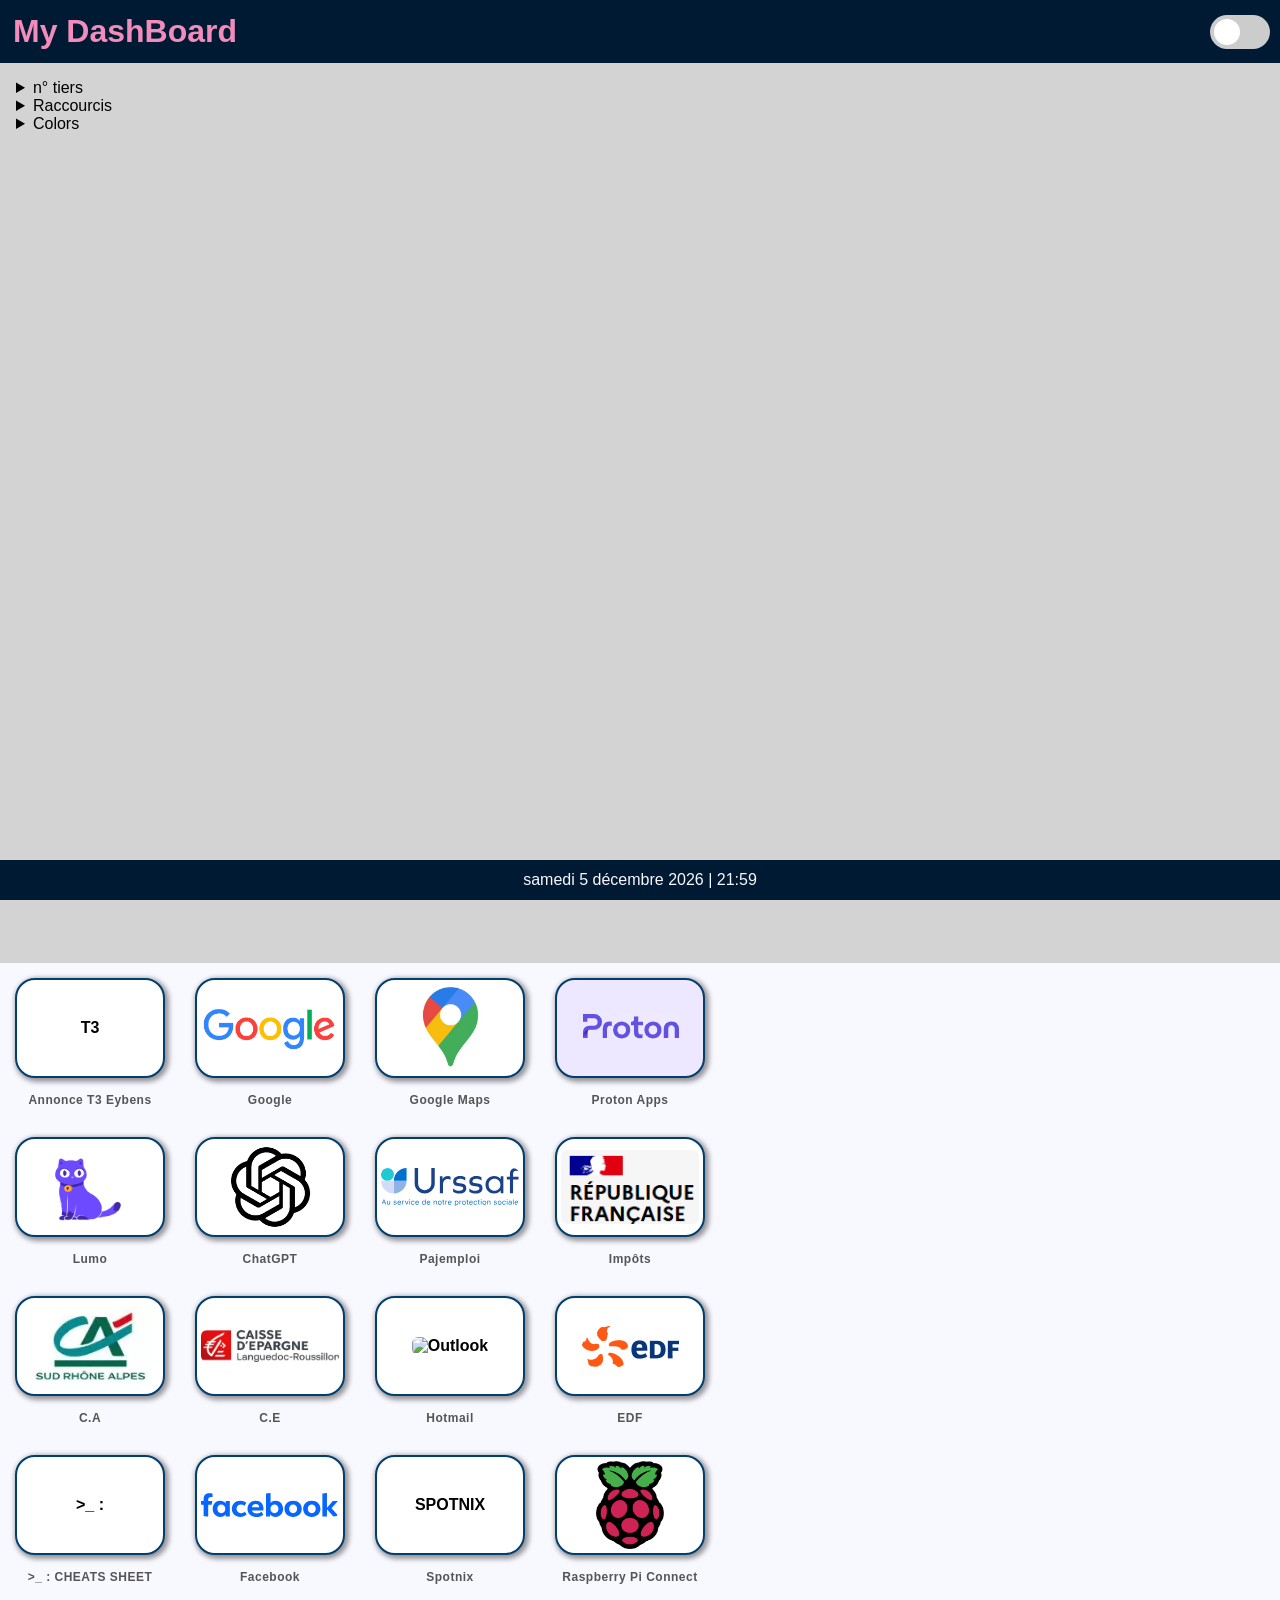
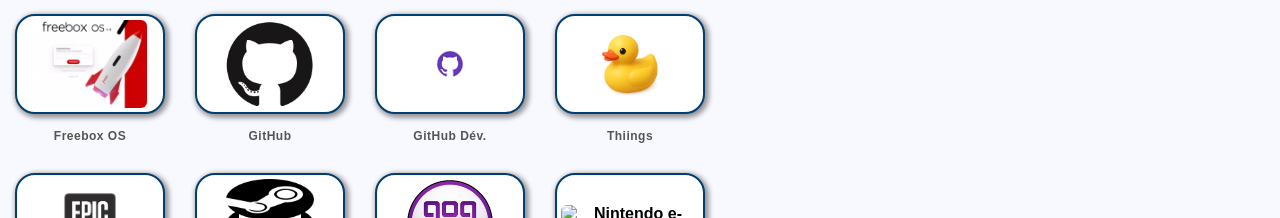
==== commit 0cecfa2c: "Update accueil.html" ====
--- a/accueil.html
+++ b/accueil.html
@@ -1,3 +1,4 @@
+
 <!DOCTYPE html>
 <html lang="fr">
 <head> 
@@ -15,7 +16,7 @@
     </label>
  </header>  
 
-<content>
+<main>
 	<aside class="sidebar">
     	 <details>
         <summary>n° tiers</summary>
@@ -86,63 +87,12 @@
   -->    
 	</aside>
 
-
-<!-- TEST 
-<section>
-	<details>
-			<summary>PERSO</summary>
-		<div>
-			<a href="https://www.google.com/" target="_blank" rel="noopener noreferrer">
-				<div class="card" style="color : black ; background-color : #FFFFFF ;" title="Ouvrir une page Google">
-					<img src="./assets/google.png" alt="Google" style="max-width:100px;">
-				</div>
-			</a>
-		</div> 
-  </details>
-
-
-	<details>
-			<summary>SDH</summary>
-		<div>
-			<a href="https://www.google.com/maps" target="_blank" rel="noopener noreferrer" >
-				<div class="card" style="background-color: white; color: black" title="Accéder à GoogleMaps">
-					<img src="./assets/maps.png" alt="Google" style="max-width:100px;">
-				</div>
-			</a>
-		</div>
-  
-    <div>
-			<a href="https://account.proton.me/fr/apps" target="_blank" rel="noopener noreferrer" title="Ouvrir Proton">
-				<div class="card" style="background-color: #EDE8FF;" >
-					<img src="./assets/proton.png" alt="Proton" style="max-width:148px;">  
-				</div>
-			</a>
-		</div>
-
-		<div>
-			<a href="https://github.com/login" title="Ouvrir GitHub" target="_blank" rel="noopener noreferrer">
-				<div class="card" style="background-color: white; color: black" >
-					<img src="./assets/github.png" alt="GIT-Hub">  
-				</div>
-			</a>
-		</div>
-	</details>
-</section>
--->
-
-
-
-
-
-
-
-
 	<section>
      <!-- Appart --> 
 		<div>
 			<a href="https://devmj00.github.io/Appart_Eybens/" target="_blank" rel="noopener noreferrer">
 				<div class="card" title="Ouvrir page de vente"> T3
-					<img src="" alt="" >
+					<!-- <img src="" alt="" > -->
 				</div>
 			</a>
        <label class="card-label">Annonce T3 Eybens</label>
@@ -263,7 +213,7 @@
     <!-- CHEATS SHEET --> 
 		<div>
 			<a href="cheats_sheet.html" target="_blank" rel="noopener noreferrer">
-				<div class="card" title="Ouvrir la page de cheats">
+				<div class="card" title="Ouvrir la page de cheats"> >_ :
 				</div>
 			</a>
        <label class="card-label">>_ : CHEATS SHEET</label>
@@ -285,7 +235,7 @@
     <!-- SPOTNIX --> 
 		<div>
 			<a href="http://192.168.1.165:8000/accounts/login/" target="_blank" rel="noopener noreferrer">
-				<div class="card" title="Ouvrir spotnix">
+				<div class="card" title="Ouvrir spotnix"> SPOTNIX
 				</div>
 			</a>
              <label class="card-label">Spotnix</label>
@@ -641,7 +591,7 @@
              <label class="card-label">Melchior</label>
 		</div>
 	</section>
-</content>
+</main>
 	
 <footer id="site-footer">
 </footer>
--- a/assets/style.css
+++ b/assets/style.css
@@ -35,10 +35,15 @@
 
 body.dark .card {
     border: 2px solid ghostwhite;
-    background-color: #001a33;
-	color : ghostwhite;
-}
-
+    /* background-color: #001a33; */
+	/* color : ghostwhite; */
+	box-shadow: 0 0 15px rgba(255, 255, 255, 0.4),
+            0 0 30px rgba(255, 255, 255, 0.2);
+}
+
+body.dark .card-label {
+	color : white; 
+}
 	
 header {
   min-height : 60px;
@@ -92,10 +97,9 @@
 
 .card {
 	display : flex ; 
-	padding : 1% ;
+	/*padding : 0% ;*/
 	flex-wrap : wrap ; 
 	min-width : 130px ;
-	/* max-width : 150px; */
 	width : 150px ;
 	height : 100px;
 	min-height : 100px;
@@ -124,6 +128,16 @@
 	transition : transform 99ms ;
 }
 
+.card-label {
+    display: block;
+    margin-top: 3px;
+    font-size: 12px;
+    color: #555;
+    text-align: center;
+    font-weight: 600;
+    letter-spacing: 0.5px;
+}
+
 footer {
 	display : flex ;
 	position : fixed ;
@@ -146,8 +160,10 @@
 
 img {
   border-radius : 10px;
-  padding : 2px;
+  padding : 4px;
+  width: auto;
   max-width : 100%;
+  height : auto;
   max-height : 100%;
 }
 
